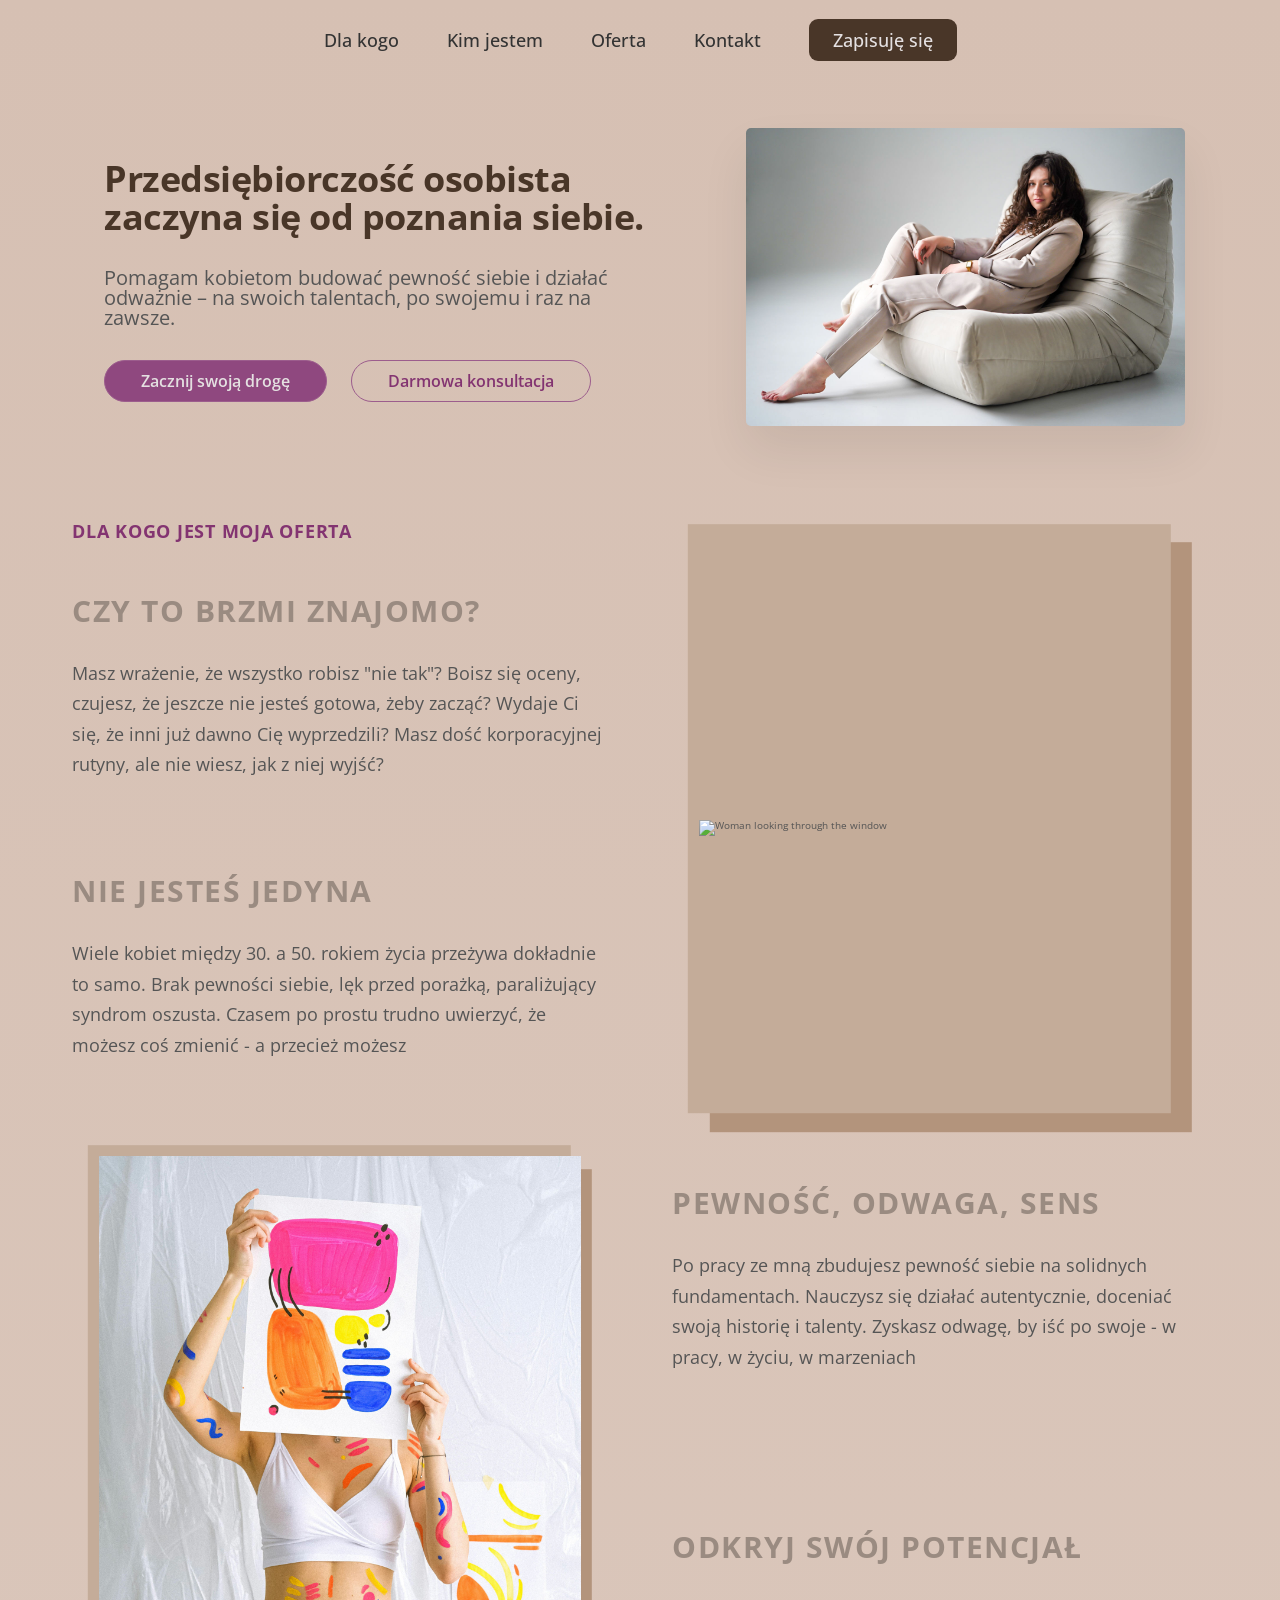
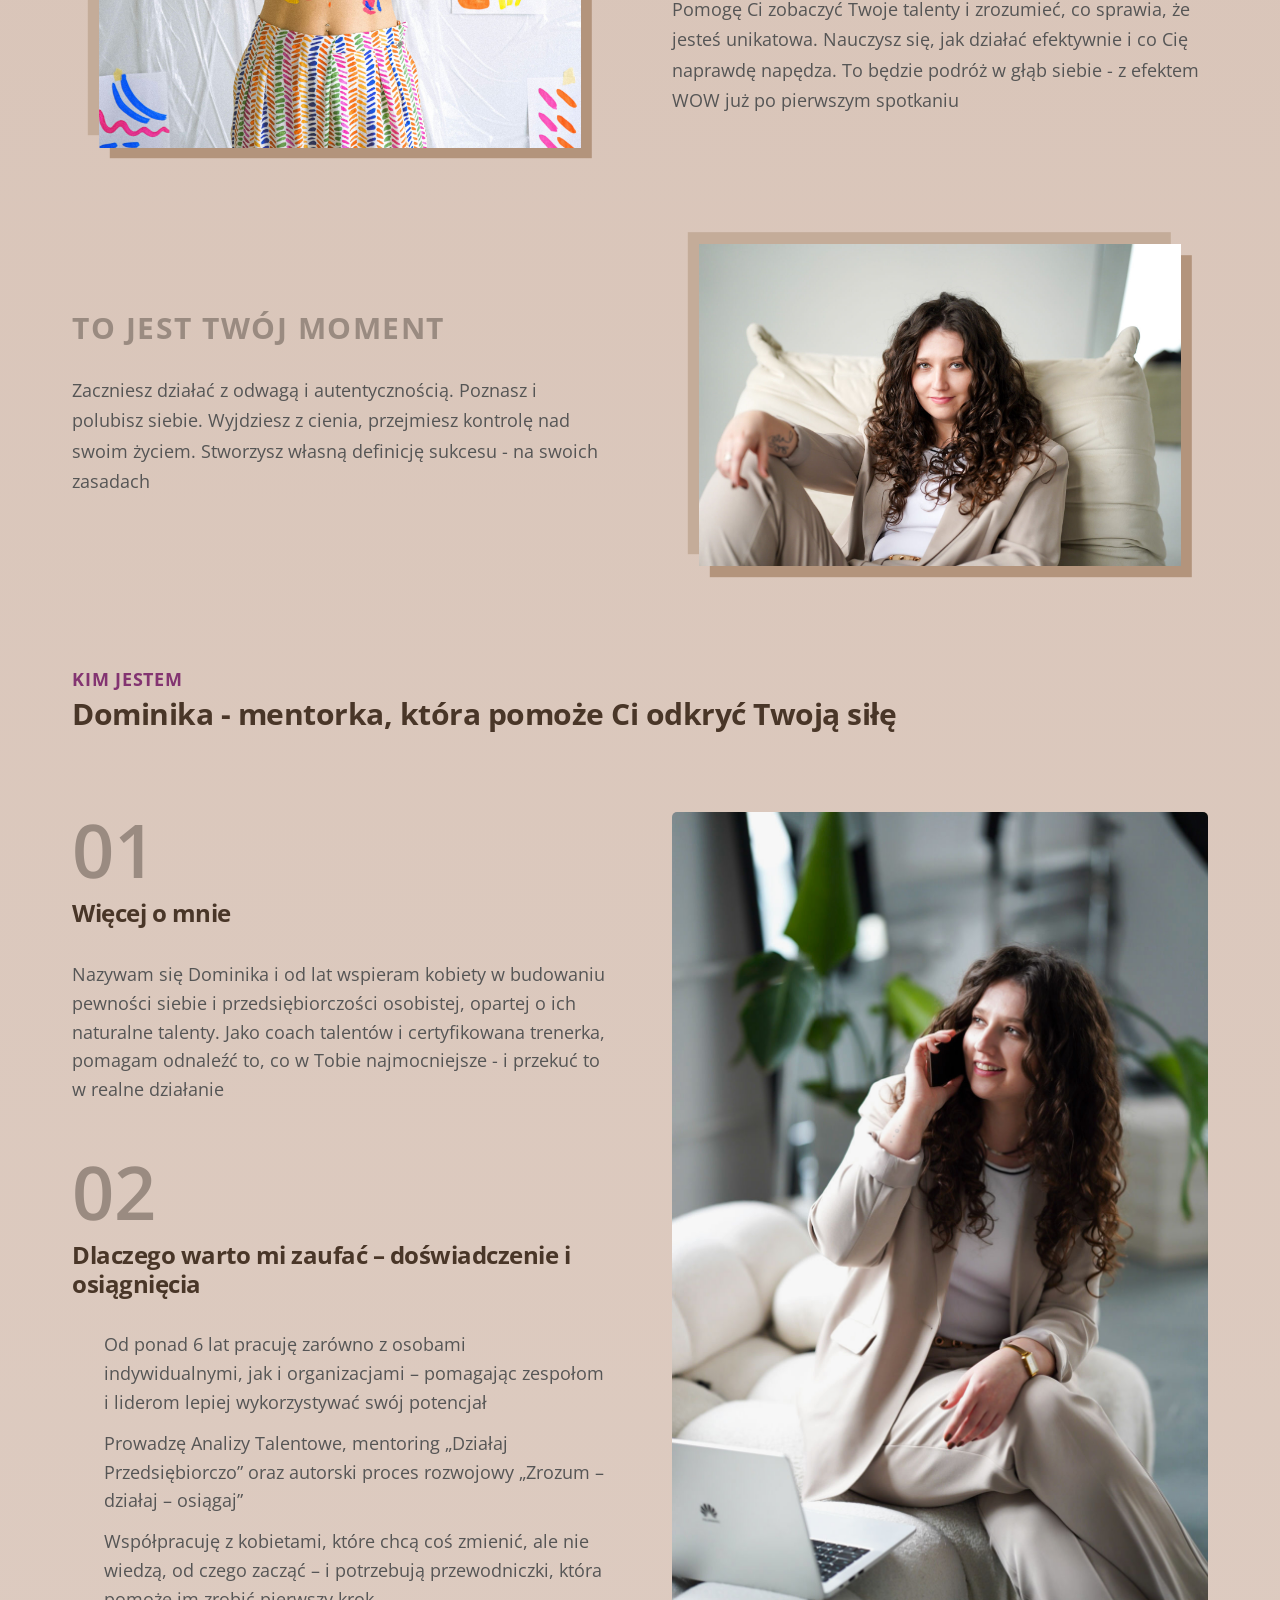
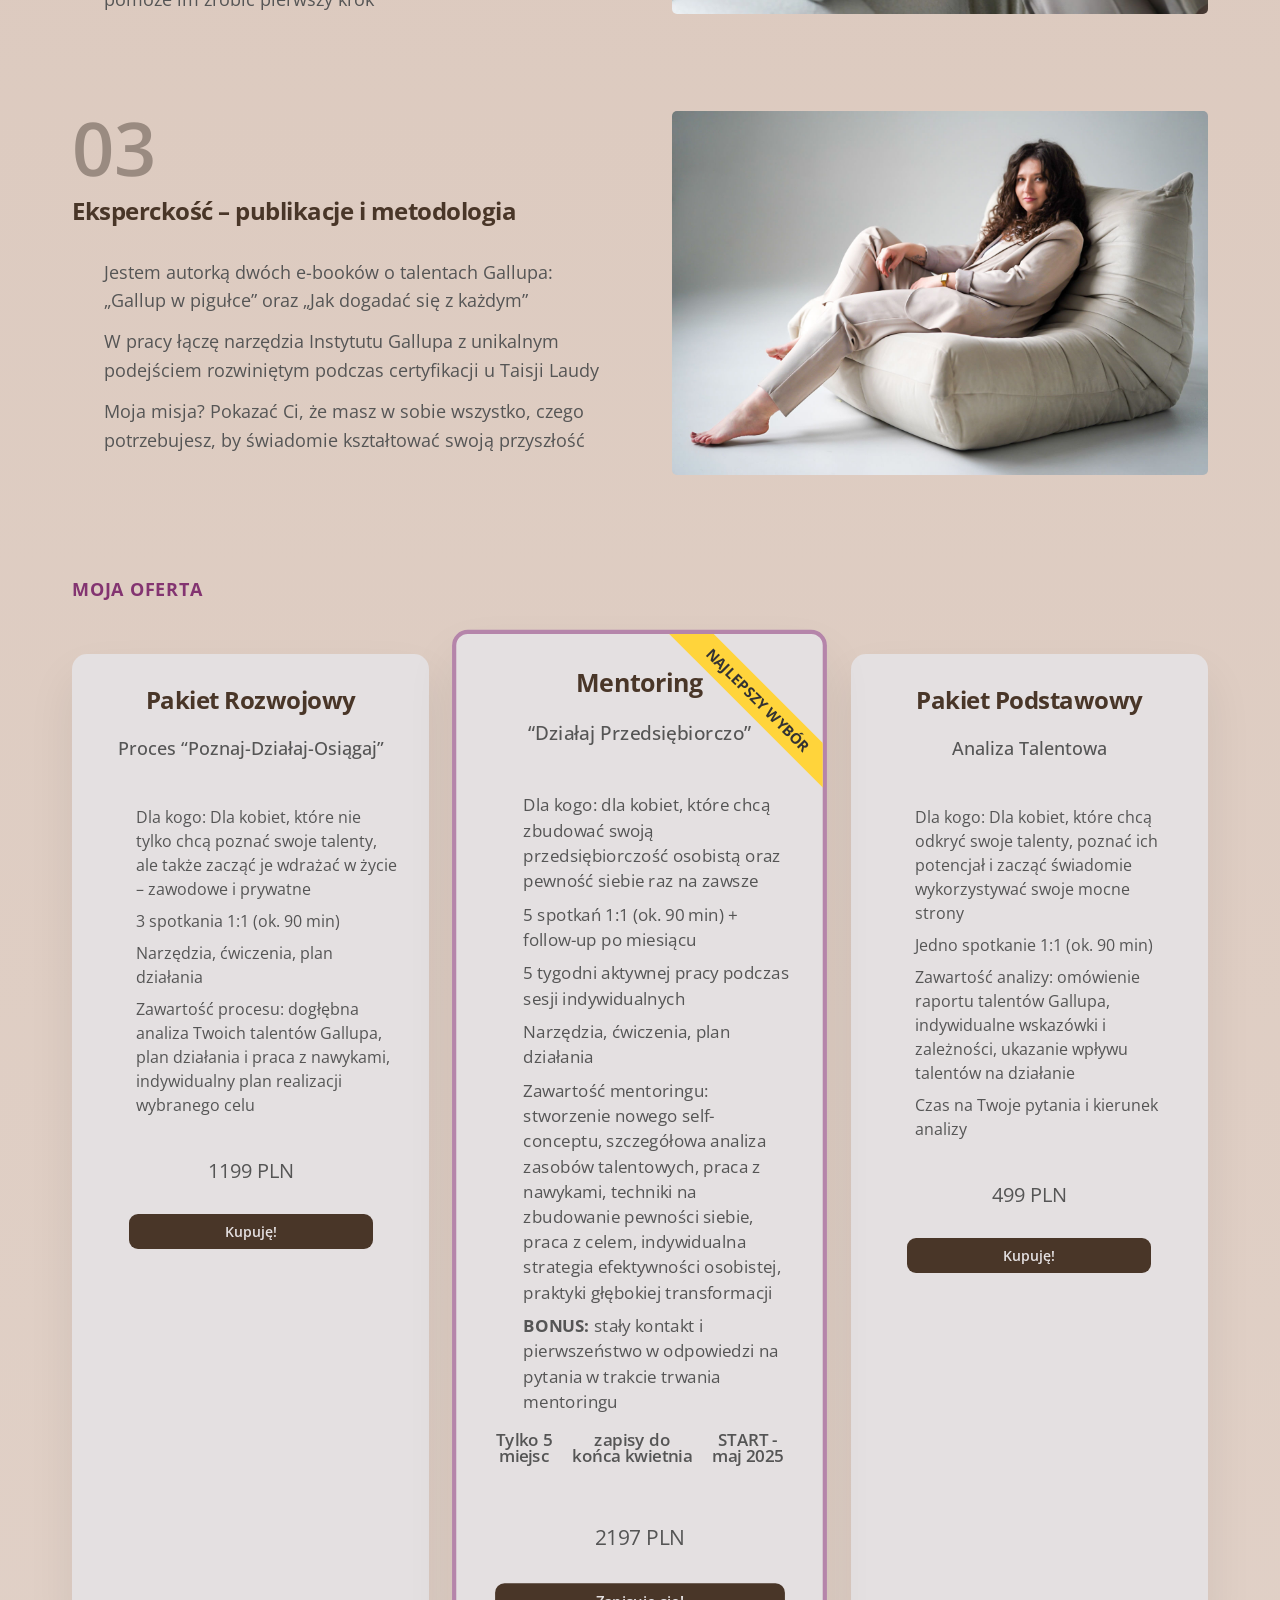
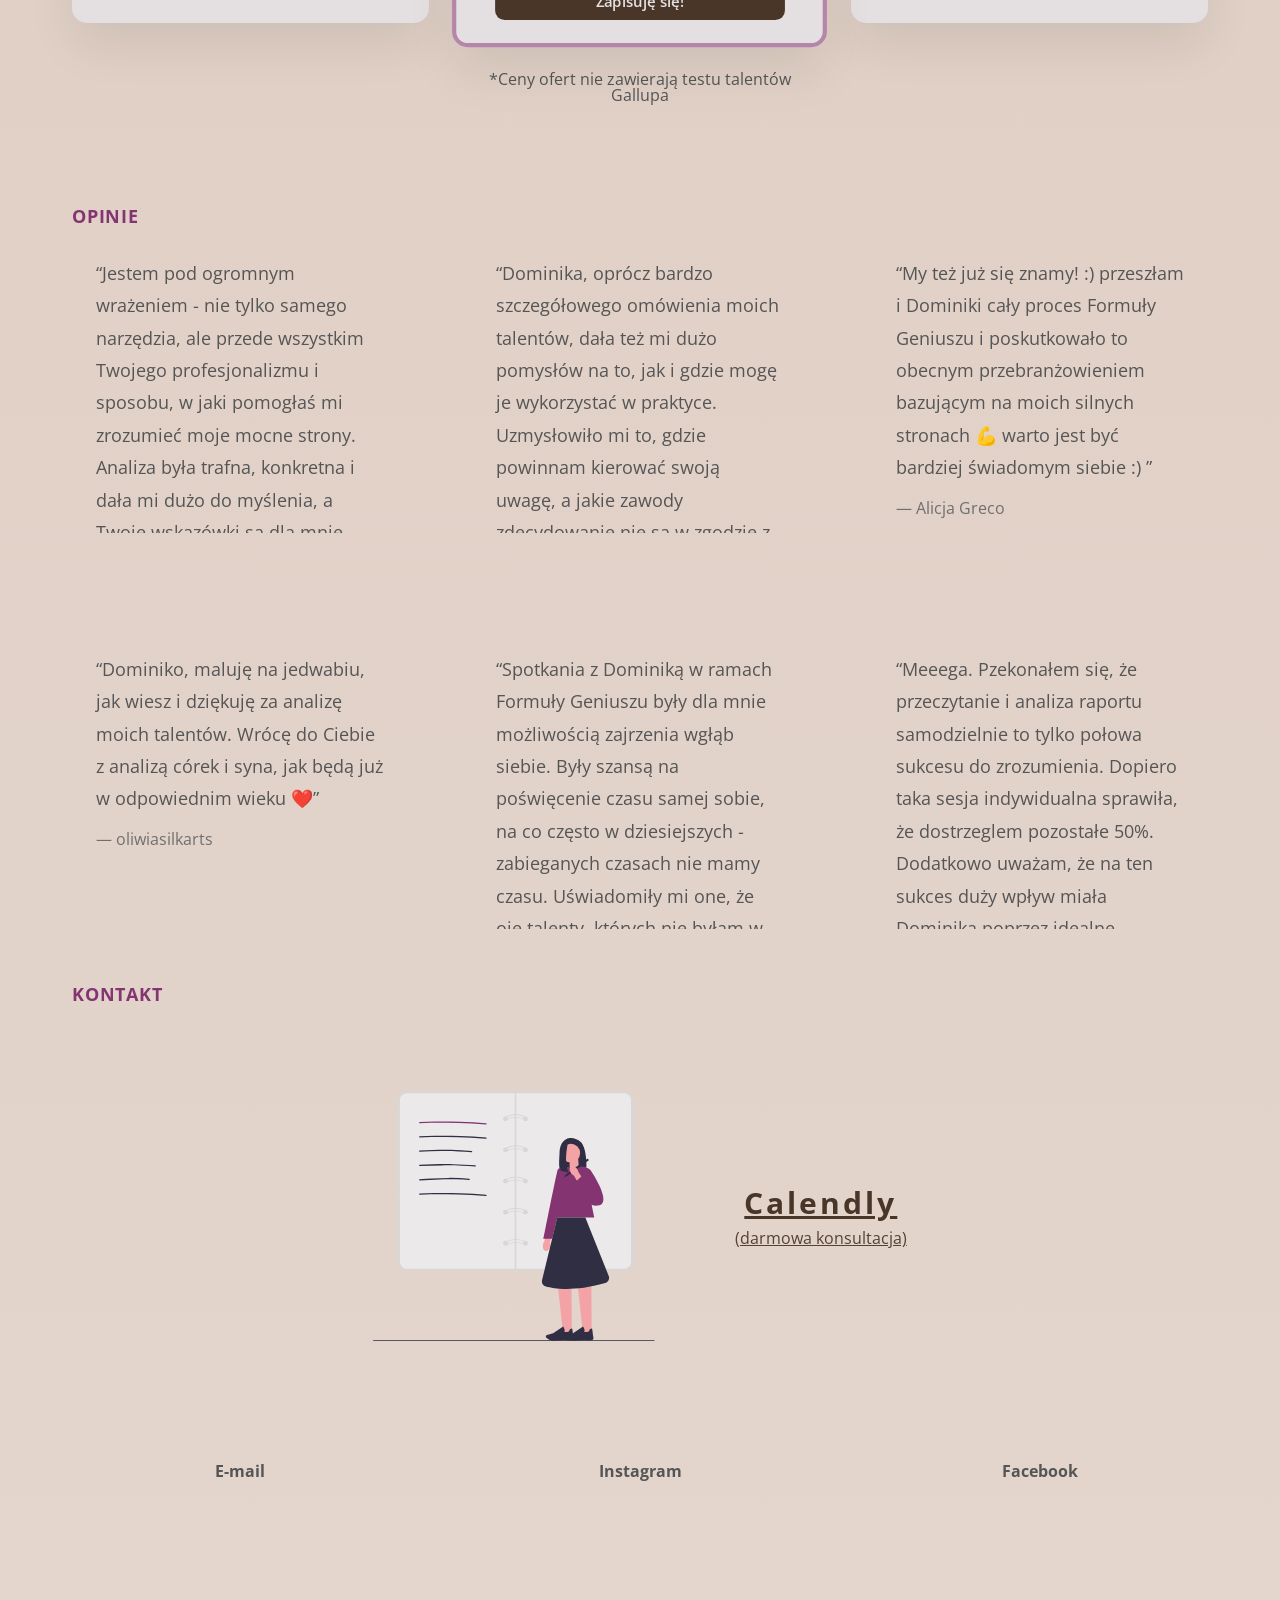
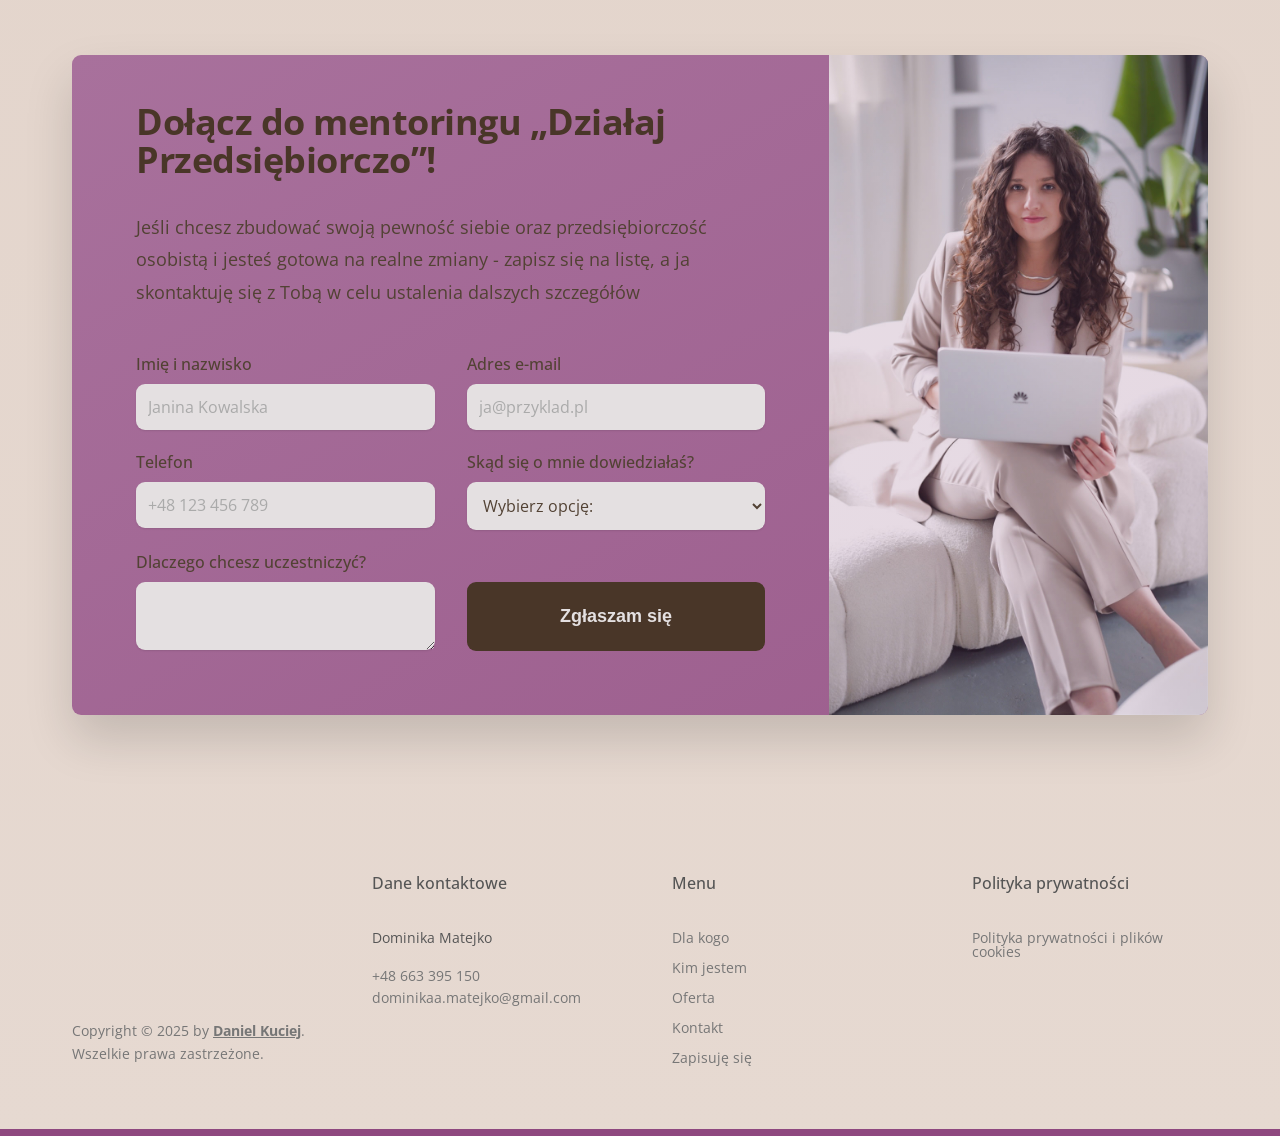
==== HTML/index.html @ 573566be "created privacy html file" ====
<!DOCTYPE html>
<html lang="en">
  <head>
    <meta charset="UTF-8" />
    <meta name="viewport" content="width=device-width, initial-scale=1.0" />

    <meta name="viewport" content="width=device-width, initial-scale=1.0" />

    <link rel="preconnect" href="https://fonts.googleapis.com" />
    <link rel="preconnect" href="https://fonts.gstatic.com" crossorigin />
    <link
      href="https://fonts.googleapis.com/css2?family=Open+Sans:ital,wght@0,300..800;1,300..800&display=swap"
      rel="stylesheet"
    />
    <link rel="preconnect" href="https://fonts.googleapis.com" />
    <link rel="preconnect" href="https://fonts.gstatic.com" crossorigin />
    <link
      href="https://fonts.googleapis.com/css2?family=Parisienne&family=Twinkle+Star&display=swap"
      rel="stylesheet"
    />

    <link rel="stylesheet" href="/CSS/general.css" />
    <link rel="stylesheet" href="/CSS/style.css" />
    <link rel="stylesheet" href="/CSS/queries.css" />

    <script
      type="module"
      src="https://unpkg.com/ionicons@7.1.0/dist/ionicons/ionicons.esm.js"
    ></script>
    <script
      nomodule
      src="https://unpkg.com/ionicons@7.1.0/dist/ionicons/ionicons.js"
    ></script>

    <script defer src="script.js"></script>

    <title>Dominika Matejko</title>
  </head>
  <body>
    <header class="header">
      <nav class="main-nav">
        <ul class="main-nav-list">
          <li><a class="main-nav-link" href="#for-who">Dla kogo</a></li>
          <li><a class="main-nav-link" href="#who">Kim jestem</a></li>
          <li><a class="main-nav-link" href="#offer">Oferta</a></li>
          <li><a class="main-nav-link" href="#contact">Kontakt</a></li>
          <li><a class="main-nav-link nav-cta" href="#cta">Zapisuję się</a></li>
        </ul>
      </nav>

      <button class="btn-mobile-nav">
        <ion-icon class="icon-mobile-nav" name="menu-outline"></ion-icon>
        <ion-icon class="icon-mobile-nav" name="close-outline"></ion-icon>
      </button>
    </header>
    <main>
      <!-- HERO SECTION -->
      <section class="section-hero container">
        <div class="hero-box margin-top">
          <div class="hero-text-box">
            <h1 class="heading-primary">
              Przedsiębiorczość osobista zaczyna się od poznania siebie.
            </h1>
            <p class="hero-text">
              Pomagam kobietom budować pewność siebie i działać odważnie – na
              swoich talentach, po swojemu i raz na zawsze.
            </p>
            <div class="hero-link-box">
              <a href="#for-who" class="hero-btn hero-btn-fill"
                >Zacznij swoją drogę</a
              >
              <a href="#contact" class="hero-btn">Darmowa konsultacja</a>
            </div>
          </div>

          <!-- Zdjecie -->
          <div class="hero-img-box">
            <img
              src="/IMG/Domi/domi-1.jpeg"
              alt="Domi on the couch, business picture"
              class="hero-img"
            />
          </div>
        </div>
      </section>

      <!-- FOR WHO SECTION -->
      <section class="section-for-who" id="for-who">
        <div class="container">
          <span class="subheading">Dla kogo jest moja oferta</span>
        </div>
        <div class="container grid grid--2-cols margin-top">
          <!-- Block 1 -->
          <div class="for-who--box-text text-box-1">
            <p class="for-who--point">Czy to brzmi znajomo?</p>
            <p class="for-who--desc">
              Masz wrażenie, że wszystko robisz "nie tak"? Boisz się oceny,
              czujesz, że jeszcze nie jesteś gotowa, żeby zacząć? Wydaje Ci się,
              że inni już dawno Cię wyprzedzili? Masz dość korporacyjnej rutyny,
              ale nie wiesz, jak z niej wyjść?
            </p>
          </div>
          <div class="for-who--box-img img-box-1">
            <img
              class="for-who--img"
              alt="Woman looking through the window"
              src="/IMG/Pic/woman-window.png"
            />
          </div>
          <!-- Block 2 -->
          <div class="for-who--box-text text-box-2">
            <p class="for-who--point">Nie jesteś jedyna</p>
            <p class="for-who--desc">
              Wiele kobiet między 30. a 50. rokiem życia przeżywa dokładnie to
              samo. Brak pewności siebie, lęk przed porażką, paraliżujący
              syndrom oszusta. Czasem po prostu trudno uwierzyć, że możesz coś
              zmienić - a przecież możesz
            </p>
          </div>
          <!-- Block 3 -->
          <div class="for-who--box-text text-box-3">
            <p class="for-who--point">Pewność, odwaga, sens</p>
            <p class="for-who--desc">
              Po pracy ze mną zbudujesz pewność siebie na solidnych
              fundamentach. Nauczysz się działać autentycznie, doceniać swoją
              historię i talenty. Zyskasz odwagę, by iść po swoje - w pracy, w
              życiu, w marzeniach
            </p>
          </div>
          <!-- Block 4 -->
          <div class="for-who--box-img img-box-2">
            <img
              class="for-who--img"
              alt="Painting woman"
              src="/IMG/Pic/woman-talent.jpg"
            />
          </div>
          <div class="for-who--box-text text-box-4">
            <p class="for-who--point">Odkryj swój potencjał</p>
            <p class="for-who--desc">
              Pomogę Ci zobaczyć Twoje talenty i zrozumieć, co sprawia, że
              jesteś unikatowa. Nauczysz się, jak działać efektywnie i co Cię
              naprawdę napędza. To będzie podróż w głąb siebie - z efektem WOW
              już po pierwszym spotkaniu
            </p>
          </div>
          <!-- Block 5 -->
          <div class="for-who--box-text text-box-5">
            <p class="for-who--point">To jest Twój moment</p>
            <p class="for-who--desc">
              Zaczniesz działać z odwagą i autentycznością. Poznasz i polubisz
              siebie. Wyjdziesz z cienia, przejmiesz kontrolę nad swoim życiem.
              Stworzysz własną definicję sukcesu - na swoich zasadach
            </p>
          </div>
          <div class="for-who--box-img img-box-3">
            <img
              class="for-who--img"
              alt="Successful woman"
              src="/IMG/Domi/domi-3.jpeg"
            />
          </div>
        </div>
      </section>

      <!-- WHO AM I SECTION -->
      <section class="section-who" id="who">
        <div class="container">
          <span class="subheading">Kim jestem</span>
          <h2 class="heading-secondary">
            Dominika - mentorka, która pomoże Ci odkryć Twoją siłę
          </h2>
        </div>
        <div class="container grid grid--2-cols">
          <div class="text-box-1a2">
            <div class="who-text-box">
              <p class="who-number">01</p>
              <h3 class="heading-tertiary">Więcej o mnie</h3>
              <p class="who-description">
                Nazywam się Dominika i od lat wspieram kobiety w budowaniu
                pewności siebie i przedsiębiorczości osobistej, opartej o ich
                naturalne talenty. Jako coach talentów i certyfikowana trenerka,
                pomagam odnaleźć to, co w Tobie najmocniejsze - i przekuć to w
                realne działanie
              </p>
            </div>
            <div class="who-text-box">
              <p class="who-number margin-top">02</p>
              <h3 class="heading-tertiary">
                Dlaczego warto mi zaufać – doświadczenie i osiągnięcia
              </h3>
              <ul class="who-description">
                <li class="who-desc-point">
                  <ion-icon
                    class="icon-check"
                    name="checkbox-outline"
                  ></ion-icon>
                  <p>
                    Od ponad 6 lat pracuję zarówno z osobami indywidualnymi, jak
                    i organizacjami – pomagając zespołom i liderom lepiej
                    wykorzystywać swój potencjał
                  </p>
                </li>
                <li class="who-desc-point">
                  <ion-icon
                    class="icon-check"
                    name="checkbox-outline"
                  ></ion-icon>
                  Prowadzę Analizy Talentowe, mentoring „Działaj
                  Przedsiębiorczo” oraz autorski proces rozwojowy „Zrozum –
                  działaj – osiągaj”
                </li>
                <li class="who-desc-point">
                  <ion-icon
                    class="icon-check"
                    name="checkbox-outline"
                  ></ion-icon>
                  Współpracuję z kobietami, które chcą coś zmienić, ale nie
                  wiedzą, od czego zacząć – i potrzebują przewodniczki, która
                  pomoże im zrobić pierwszy krok
                </li>
              </ul>
            </div>
          </div>
          <div class="who-img-box">
            <img
              class="who-img who-img-1"
              alt="Successful woman talking through the phone"
              src="/IMG/Domi/domi-5.jpeg"
            />
          </div>
          <div class="who-text-box">
            <p class="who-number">03</p>
            <h3 class="heading-tertiary">
              Eksperckość – publikacje i metodologia
            </h3>
            <ul class="who-description">
              <li class="who-desc-point">
                <ion-icon class="icon-check" name="checkbox-outline"></ion-icon>
                <p>
                  Jestem autorką dwóch e-booków o talentach Gallupa: „Gallup w
                  pigułce” oraz „Jak dogadać się z każdym”
                </p>
              </li>
              <li class="who-desc-point">
                <ion-icon class="icon-check" name="checkbox-outline"></ion-icon>
                W pracy łączę narzędzia Instytutu Gallupa z unikalnym podejściem
                rozwiniętym podczas certyfikacji u Taisji Laudy
              </li>
              <li class="who-desc-point">
                <ion-icon class="icon-check" name="checkbox-outline"></ion-icon>
                Moja misja? Pokazać Ci, że masz w sobie wszystko, czego
                potrzebujesz, by świadomie kształtować swoją przyszłość
              </li>
            </ul>
          </div>
          <div class="who-img-box">
            <img
              class="who-img"
              alt="Successful woman sitting on the couch"
              src="/IMG/Domi/domi-1.jpeg"
            />
          </div>
        </div>
      </section>

      <!-- OFFER SECTION -->
      <section class="section-offer" id="offer">
        <div class="container">
          <span class="subheading">Moja oferta</span>
        </div>
        <div class="container grid grid--3-cols margin-top offer">
          <!-- OFFER 1 -->
          <div class="offer-box offer-box-1">
            <h3 class="offer-title heading-tertiary">Pakiet Rozwojowy</h3>
            <p class="offer-subtitle">Proces “Poznaj-Działaj-Osiągaj”</p>
            <ul class="offer-list">
              <li class="offer-point">
                <ion-icon
                  class="icon-check"
                  name="checkmark-done-outline"
                ></ion-icon>
                <p>
                  Dla kogo: Dla kobiet, które nie tylko chcą poznać swoje
                  talenty, ale także zacząć je wdrażać w życie – zawodowe i
                  prywatne
                </p>
              </li>
              <li class="offer-point">
                <ion-icon
                  class="icon-check"
                  name="checkmark-done-outline"
                ></ion-icon>
                <p>3 spotkania 1:1 (ok. 90 min)</p>
              </li>
              <li class="offer-point">
                <ion-icon
                  class="icon-check"
                  name="checkmark-done-outline"
                ></ion-icon>
                <p>Narzędzia, ćwiczenia, plan działania</p>
              </li>
              <li class="offer-point">
                <ion-icon
                  class="icon-check"
                  name="checkmark-done-outline"
                ></ion-icon>
                <p>
                  Zawartość procesu: dogłębna analiza Twoich talentów Gallupa,
                  plan działania i praca z nawykami, indywidualny plan
                  realizacji wybranego celu
                </p>
              </li>
            </ul>
            <p class="price">1199 PLN</p>
            <div class="offer-sign-up">
              <a
                href="https://www.naffy.io/dominika-matejko/pakiet-rozwojowy-poznaj-dzialaj-osiagaj-xpj"
                target="_blank"
                class="btn"
                >Kupuję!</a
              >
            </div>
          </div>

          <!-- OFFER 2 -->
          <div class="offer-box best offer-box-2">
            <h3 class="offer-title heading-tertiary">Mentoring</h3>
            <p class="offer-subtitle">“Działaj Przedsiębiorczo”</p>
            <ul class="offer-list">
              <li class="offer-point">
                <ion-icon
                  class="icon-check"
                  name="checkmark-done-outline"
                ></ion-icon>
                <p>
                  Dla kogo: dla kobiet, które chcą zbudować swoją
                  przedsiębiorczość osobistą oraz pewność siebie raz na zawsze
                </p>
              </li>
              <li class="offer-point">
                <ion-icon
                  class="icon-check"
                  name="checkmark-done-outline"
                ></ion-icon>
                <p>5 spotkań 1:1 (ok. 90 min) + follow-up po miesiącu</p>
              </li>
              <li class="offer-point">
                <ion-icon
                  class="icon-check"
                  name="checkmark-done-outline"
                ></ion-icon>
                <p>5 tygodni aktywnej pracy podczas sesji indywidualnych</p>
              </li>
              <li class="offer-point">
                <ion-icon
                  class="icon-check"
                  name="checkmark-done-outline"
                ></ion-icon>
                <p>Narzędzia, ćwiczenia, plan działania</p>
              </li>
              <li class="offer-point">
                <ion-icon
                  class="icon-check"
                  name="checkmark-done-outline"
                ></ion-icon>
                <p>
                  Zawartość mentoringu: stworzenie nowego self-conceptu,
                  szczegółowa analiza zasobów talentowych, praca z nawykami,
                  techniki na zbudowanie pewności siebie, praca z celem,
                  indywidualna strategia efektywności osobistej, praktyki
                  głębokiej transformacji
                </p>
              </li>
              <li class="offer-point">
                <ion-icon
                  class="icon-check"
                  name="checkmark-done-outline"
                ></ion-icon>
                <p>
                  <span class="bold">BONUS:</span> stały kontakt i pierwszeństwo
                  w odpowiedzi na pytania w trakcie trwania mentoringu
                </p>
              </li>
            </ul>
            <div class="offer-place">
              <p>Tylko 5 miejsc</p>
              <p>zapisy do końca kwietnia</p>
              <p>START - maj 2025</p>
            </div>
            <p class="price">2197 PLN</p>
            <div class="offer-sign-up offer-ment">
              <a href="#cta" class="btn">Zapisuję się!</a>
            </div>
          </div>

          <!-- OFFER 3 -->
          <div class="offer-box offer-box-3">
            <h3 class="offer-title heading-tertiary">Pakiet Podstawowy</h3>
            <p class="offer-subtitle">Analiza Talentowa</p>
            <ul class="offer-list">
              <li class="offer-point">
                <ion-icon
                  class="icon-check"
                  name="checkmark-done-outline"
                ></ion-icon>
                <p>
                  Dla kogo: Dla kobiet, które chcą odkryć swoje talenty, poznać
                  ich potencjał i zacząć świadomie wykorzystywać swoje mocne
                  strony
                </p>
              </li>
              <li class="offer-point">
                <ion-icon
                  class="icon-check"
                  name="checkmark-done-outline"
                ></ion-icon>
                <p>Jedno spotkanie 1:1 (ok. 90 min)</p>
              </li>
              <li class="offer-point">
                <ion-icon
                  class="icon-check"
                  name="checkmark-done-outline"
                ></ion-icon>
                <p>
                  Zawartość analizy: omówienie raportu talentów Gallupa,
                  indywidualne wskazówki i zależności, ukazanie wpływu talentów
                  na działanie
                </p>
              </li>
              <li class="offer-point">
                <ion-icon
                  class="icon-check"
                  name="checkmark-done-outline"
                ></ion-icon>
                <p>Czas na Twoje pytania i kierunek analizy</p>
              </li>
            </ul>
            <p class="price">499 PLN</p>
            <div class="offer-sign-up">
              <a
                href="https://www.naffy.io/dominika-matejko/analiza-talentow-gallupa-XJk"
                target="_blank"
                class="btn"
                >Kupuję!</a
              >
            </div>
          </div>
          <p class="tallent-info">
            *Ceny ofert nie zawierają testu talentów Gallupa
          </p>
        </div>
      </section>

      <!-- FEEDBACK SECTION -->
      <section class="section-feedback" id="feedback">
        <div class="container">
          <span class="subheading">Opinie</span>
        </div>
        <div class="container grid grid--3-cols">
          <div class="feedback-box">
            <p class="feedback-text">
              <q
                >Jestem pod ogromnym wrażeniem - nie tylko samego narzędzia, ale
                przede wszystkim Twojego profesjonalizmu i sposobu, w jaki
                pomogłaś mi zrozumieć moje mocne strony. Analiza była trafna,
                konkretna i dała mi dużo do myślenia, a Twoje wskazówki sa dla
                mnie naprawdę cenne. Raz jeszcze dziękuję i będę polecać każdemu
                :)
              </q>
            </p>
            <p class="feedback-name">&mdash; Karolina Główczewska</p>
          </div>
          <div class="feedback-box">
            <p class="feedback-text">
              <q
                >Dominika, oprócz bardzo szczegółowego omówienia moich talentów,
                dała też mi dużo pomysłów na to, jak i gdzie mogę je wykorzystać
                w praktyce. Uzmysłowiło mi to, gdzie powinnam kierować swoją
                uwagę, a jakie zawody zdecydowanie nie są w zgodzie z
                osobowością i potencjałami. Same spotkania były dla mnie cudowną
                przygodą i podróżą w głąb siebie. Wiele aspektów swojej
                osobowości i zdobytych doświadczeń nie traktowałam jako swoje
                potencjały. Do tego każda rozmowa, zwłaszcza nasze ostatnie
                spotkanie z planem działania były niezwykle mobilizujące dzięki
                Dominiki zaangażowaniu i szczerym podejściu. Bardzo dziękuję
                Dominice za uwagę i życzliwość. Widziałam, że włożyła w to dużo
                pracy i serca</q
              >
            </p>
            <p class="feedback-name">&mdash; Krystyna Poulakowska</p>
          </div>
          <div class="feedback-box">
            <p class="feedback-text">
              <q
                >My też już się znamy! :) przeszłam i Dominiki cały proces
                Formuły Geniuszu i poskutkowało to obecnym przebranżowieniem
                bazującym na moich silnych stronach 💪 warto jest być bardziej
                świadomym siebie :)
              </q>
            </p>
            <p class="feedback-name">&mdash; Alicja Greco</p>
          </div>
          <div class="feedback-box">
            <p class="feedback-text">
              <q
                >Dominiko, maluję na jedwabiu, jak wiesz i dziękuję za analizę
                moich talentów. Wrócę do Ciebie z analizą córek i syna, jak będą
                już w odpowiednim wieku ❤️</q
              >
            </p>
            <p class="feedback-name">&mdash; oliwiasilkarts</p>
          </div>
          <!-- <div class="feedback-box">
            <p class="feedback-text">
              <q
                >Bardzo przydatne spotkanie, które pozwala zrozumieć swoje
                talenty oraz przede wszystkim odnieść je do sytuacji w pracy i
                pełnionych obowiązków. Sesja mogłaby być dłuższa, ponieważ
                brakowało trochę czasu, żeby wszystko na spokojnie
                przedyskutować. Uważam, że takie szkolenia (lub podobne z
                kompetencji miękkich) są bardzo przydatne i dobrze byłoby gdyby
                również pracownicy mogli w nich uczestniczyć
              </q>
            </p>
            <p class="feedback-name"></p>
          </div> -->
          <div class="feedback-box">
            <p class="feedback-text">
              <q
                >Spotkania z Dominiką w ramach Formuły Geniuszu były dla mnie
                możliwością zajrzenia wgłąb siebie. Były szansą na poświęcenie
                czasu samej sobie, na co często w dziesiejszych - zabieganych
                czasach nie mamy czasu. Uświadomiły mi one, że oje talenty,
                których nie byłam w stanie sama nazwać, mogą być moim powodem do
                dumy i obszarem do rozwoju, aby przerodzić naturalne
                predyspozycje w mocne strony. Utwierdziłam się dodatkowo, że
                zwodowo jestem w odpowiednim miejscu, zgodnym ze swoimi
                talentami co jest motywacją do dalszego podążania tą drogą i
                stawiania sobie poprzeczki coraz wyżej!</q
              >
            </p>
            <p class="feedback-name"></p>
          </div>
          <div class="feedback-box">
            <p class="feedback-text">
              <q
                >Meeega. Pzekonałem się, że przeczytanie i analiza raportu
                samodzielnie to tylko połowa sukcesu do zrozumienia. Dopiero
                taka sesja indywidualna sprawiła, że dostrzeglem pozostałe 50%.
                Dodatkowo uważam, że na ten sukces duży wpływ miała Dominika
                poprzez idealne podejście do prowadzenia tej sesji</q
              >
            </p>
            <p class="feedback-name"></p>
          </div>
        </div>
      </section>

      <!-- CONTACT SECTION -->
      <section class="section-contact" id="contact">
        <div class="container">
          <span class="subheading">Kontakt</span>
        </div>
        <div class="container grid grid--3-cols margin-top contact">
          <div class="contact-box calendly">
            <a href="https://calendly.com/dominikamatejko/30min" target="_blank"
              ><svg
                xmlns="http://www.w3.org/2000/svg"
                xmlns:xlink="http://www.w3.org/1999/xlink"
                width="281.6"
                height="250.48"
                viewBox="0 0 668.6 593.48"
                role="img"
                artist="Katerina Limpitsouni"
                source="https://undraw.co/"
              >
                <rect
                  x="58.96"
                  width="558.67"
                  height="426.47"
                  rx="21.76"
                  ry="21.76"
                  fill="#d7d7d8"
                  stroke-width="0"
                />
                <path
                  d="M80.72,5c-9.24,0-16.76,7.52-16.76,16.76v382.94c0,9.24,7.52,16.76,16.76,16.76h515.15c9.24,0,16.76-7.52,16.76-16.76V21.76c0-9.24-7.52-16.76-16.76-16.76H80.72Z"
                  fill="#ece9ea"
                  stroke-width="0"
                />
                <rect
                  x="336.29"
                  y="2.55"
                  width="3.99"
                  height="421.84"
                  fill="#d7d7d8"
                  stroke-width="0"
                />
                <circle
                  cx="314.57"
                  cy="65.58"
                  r="5.65"
                  fill="#d7d7d8"
                  stroke-width="0"
                />
                <circle
                  cx="362.01"
                  cy="65.58"
                  r="5.65"
                  fill="#d7d7d8"
                  stroke-width="0"
                />
                <circle
                  cx="314.57"
                  cy="139.41"
                  r="5.65"
                  fill="#d7d7d8"
                  stroke-width="0"
                />
                <circle
                  cx="362.01"
                  cy="139.41"
                  r="5.65"
                  fill="#d7d7d8"
                  stroke-width="0"
                />
                <circle
                  cx="314.57"
                  cy="213.23"
                  r="5.65"
                  fill="#d7d7d8"
                  stroke-width="0"
                />
                <circle
                  cx="362.01"
                  cy="213.23"
                  r="5.65"
                  fill="#d7d7d8"
                  stroke-width="0"
                />
                <circle
                  cx="314.57"
                  cy="287.06"
                  r="5.65"
                  fill="#d7d7d8"
                  stroke-width="0"
                />
                <circle
                  cx="362.01"
                  cy="287.06"
                  r="5.65"
                  fill="#d7d7d8"
                  stroke-width="0"
                />
                <circle
                  cx="314.57"
                  cy="360.88"
                  r="5.65"
                  fill="#d7d7d8"
                  stroke-width="0"
                />
                <circle
                  cx="362.01"
                  cy="360.88"
                  r="5.65"
                  fill="#d7d7d8"
                  stroke-width="0"
                />
                <path
                  d="M315.09,62.97l-1.05-1.7c.26-.16,26.1-15.77,48.54.03l-1.15,1.64c-21.36-15.04-46.1-.12-46.34.03Z"
                  fill="#d7d7d8"
                  stroke-width="0"
                />
                <path
                  d="M315.09,69.9l-1.05-1.7c.26-.16,26.1-15.77,48.54.03l-1.15,1.64c-21.36-15.04-46.1-.12-46.34.03Z"
                  fill="#d7d7d8"
                  stroke-width="0"
                />
                <path
                  d="M315.09,137.12l-1.05-1.7c.26-.16,26.1-15.77,48.54.03l-1.15,1.64c-21.36-15.04-46.1-.12-46.34.03Z"
                  fill="#d7d7d8"
                  stroke-width="0"
                />
                <path
                  d="M315.09,144.06l-1.05-1.7c.26-.16,26.1-15.77,48.54.03l-1.15,1.64c-21.36-15.04-46.1-.12-46.34.03Z"
                  fill="#d7d7d8"
                  stroke-width="0"
                />
                <path
                  d="M315.09,211.27l-1.05-1.7c.26-.16,26.1-15.77,48.54.03l-1.15,1.64c-21.36-15.04-46.1-.12-46.34.03Z"
                  fill="#d7d7d8"
                  stroke-width="0"
                />
                <path
                  d="M315.09,218.21l-1.05-1.7c.26-.16,26.09-15.77,48.54.03l-1.15,1.64c-21.36-15.04-46.1-.12-46.34.03Z"
                  fill="#d7d7d8"
                  stroke-width="0"
                />
                <path
                  d="M315.09,285.42l-1.05-1.7c.26-.16,26.1-15.77,48.54.03l-1.15,1.64c-21.36-15.03-46.1-.12-46.34.03Z"
                  fill="#d7d7d8"
                  stroke-width="0"
                />
                <path
                  d="M315.09,292.36l-1.05-1.7c.26-.16,26.09-15.77,48.54.03l-1.15,1.64c-21.36-15.04-46.1-.12-46.34.03Z"
                  fill="#d7d7d8"
                  stroke-width="0"
                />
                <path
                  d="M315.09,359.57l-1.05-1.7c.26-.16,26.1-15.77,48.54.03l-1.15,1.63c-21.36-15.04-46.1-.12-46.34.03Z"
                  fill="#d7d7d8"
                  stroke-width="0"
                />
                <path
                  d="M315.09,366.51l-1.05-1.7c.26-.16,26.1-15.77,48.54.03l-1.15,1.63c-21.36-15.04-46.1-.12-46.34.03Z"
                  fill="#d7d7d8"
                  stroke-width="0"
                />
                <path
                  d="M464.85,111.77s-20.58,2.32-21.91,34.19c-1.11,26.56-3.37,41.36,7.44,46.9,3.86,1.98,8.4,2.15,12.53.8l44.1-14.5s.66-47.8-14.61-59.42c-15.27-11.62-27.55-7.97-27.55-7.97Z"
                  fill="#2f2e43"
                  stroke-width="0"
                />
                <polygon
                  points="489.16 185.03 466.84 192.37 466.84 160.24 487.09 160.24 489.16 185.03"
                  fill="#f3a3a6"
                  stroke-width="0"
                />
                <path
                  id="uuid-89c22d20-9486-4802-b91b-ddf2a7c7ca0a-46-44-51-53-2393"
                  d="M420.93,367.41c-1.21,7.36-6.12,12.64-10.96,11.79-4.85-.85-7.79-7.51-6.58-14.87.44-2.95,1.61-5.74,3.4-8.13l5.53-31.12,15.05,3.15-7.05,30.34c.93,2.87,1.14,5.9.61,8.84,0,0,0,0,0,0Z"
                  fill="#f3a3a6"
                  stroke-width="0"
                />
                <polygon
                  points="472.03 574.33 451.13 574.33 439.01 462.64 471.32 462.64 472.03 574.33"
                  fill="#f3a3a6"
                  stroke-width="0"
                />
                <path
                  d="M430.77,592.29c-2.2,0-4.16-.05-5.63-.19-5.55-.51-10.85-4.61-13.51-7-1.19-1.07-1.58-2.79-.96-4.27h0c.45-1.06,1.34-1.85,2.45-2.17l14.67-4.19,23.76-16.03.27.48c.1.18,2.43,4.38,3.21,7.22.3,1.08.22,1.98-.23,2.68-.31.48-.75.76-1.1.92.43.45,1.78,1.36,5.93,2.02,6.07.96,7.33-5.32,7.39-5.58l.04-.21.18-.12c2.88-1.86,4.66-2.7,5.27-2.52.38.11,1.02.31,2.74,17.41.17.54,1.38,4.47.56,8.24-.89,4.1-18.78,2.69-22.36,2.36-.1.01-13.49.96-22.67.96Z"
                  fill="#2f2e43"
                  stroke-width="0"
                />
                <polygon
                  points="519.26 574.33 498.35 574.33 486.23 462.64 518.54 462.64 519.26 574.33"
                  fill="#f3a3a6"
                  stroke-width="0"
                />
                <path
                  d="M478,592.29c-2.2,0-4.16-.05-5.63-.19-5.55-.51-10.85-4.61-13.51-7-1.19-1.07-1.58-2.79-.96-4.27h0c.45-1.06,1.34-1.85,2.45-2.17l14.67-4.19,23.76-16.03.27.48c.1.18,2.43,4.38,3.21,7.22.3,1.08.22,1.98-.23,2.68-.31.48-.75.76-1.1.92.43.45,1.78,1.36,5.93,2.02,6.07.96,7.33-5.32,7.39-5.58l.04-.21.18-.12c2.89-1.86,4.66-2.7,5.27-2.52.38.11,1.02.31,2.74,17.41.17.54,1.38,4.47.56,8.24-.89,4.1-18.78,2.69-22.36,2.36-.1.01-13.49.96-22.67.96Z"
                  fill="#2f2e43"
                  stroke-width="0"
                />
                <polygon
                  points="525.27 299.99 423.7 299.99 460.21 179.82 500.71 179.82 525.27 299.99"
                  fill="#833471"
                  stroke-width="0"
                />
                <path
                  d="M466.6,179.84s-25.23-.66-27.88,5.98c-2.66,6.64-33.86,164.65-33.86,164.65h20.58l41.16-170.62Z"
                  fill="#833471"
                  stroke-width="0"
                />
                <circle
                  cx="469.6"
                  cy="146.89"
                  r="22.24"
                  fill="#f3a3a6"
                  stroke-width="0"
                />
                <path
                  d="M463.52,120.07s-12.24,49.7,1.37,72.93l-19.17-4.07s-7.43-54.39,7.51-64.28l10.29-4.58Z"
                  fill="#2f2e43"
                  stroke-width="0"
                />
                <path
                  d="M504.16,299.99h-66.66l-36.47,149.69c-.67,6.32,3.34,12.22,9.48,13.87,20.01,5.36,68.03,12.95,140.7-8.2,6.99-2.03,10.96-9.41,8.77-16.36l-55.82-139Z"
                  fill="#2f2e43"
                  stroke-width="0"
                />
                <path
                  d="M668.6,592.29c0,.66-.53,1.19-1.19,1.19H1.19c-.66,0-1.19-.53-1.19-1.19s.53-1.19,1.19-1.19h666.22c.66,0,1.19.53,1.19,1.19Z"
                  fill="#2f2e43"
                  stroke-width="0"
                />
                <path
                  d="M477.21,179.82l20.73-.91c8.98.68,17.1,5.56,21.91,13.17,14.65,23.16,42.06,71.97,17.59,78.66-32.26,8.81-47.89-40.24-47.89-40.24l-12.34-50.68Z"
                  fill="#833471"
                  stroke-width="0"
                />
                <path
                  d="M458.1,197.46l50.76-36.96c.6-.44,1.44-.3,1.88.3l1.23,1.69c.44.6.3,1.44-.3,1.88l-50.75,36.96h-.01s-6.73,2.9-6.73,2.9l-.51-.7,4.43-6.07Z"
                  fill="#2f2e43"
                  stroke-width="0"
                />
                <path
                  id="uuid-98bb229b-1f5d-4c6c-926b-55ef96e77de9-47-45-52-54-2394"
                  d="M470.1,194.37c-4.26-6.12-4.41-13.33-.35-16.1,4.07-2.77,10.82-.04,15.08,6.08,1.74,2.42,2.84,5.24,3.22,8.2l17.71,26.18-12.99,8.23-16.08-26.68c-2.67-1.41-4.93-3.44-6.59-5.91,0,0,0,0,0,0Z"
                  fill="#f3a3a6"
                  stroke-width="0"
                />
                <polygon
                  points="480.58 215.54 495.21 202.07 524.14 229.01 497.24 247.4 480.58 215.54"
                  fill="#833471"
                  stroke-width="0"
                />
                <path
                  d="M110.83,75.9c20.55-.79,41.12-1.13,61.69-1.01s40.8.69,61.17,1.72c11.6.58,23.18,1.31,34.76,2.19,1.93.15,1.92-2.86,0-3-20.51-1.55-41.05-2.64-61.61-3.28s-40.8-.8-61.2-.53c-11.61.16-23.22.46-34.82.91-1.92.07-1.93,3.07,0,3h0Z"
                  fill="#833471"
                  stroke-width="0"
                />
                <path
                  d="M110.83,109.84c20.55-.79,41.12-1.13,61.69-1.01s40.8.69,61.17,1.72c11.6.58,23.18,1.31,34.76,2.19,1.93.15,1.92-2.86,0-3-20.51-1.55-41.05-2.64-61.61-3.28s-40.8-.8-61.2-.53c-11.61.16-23.22.46-34.82.91-1.92.07-1.93,3.07,0,3h0Z"
                  fill="#2f2e43"
                  stroke-width="0"
                />
                <path
                  d="M110.83,143.78c16.68-.65,33.37-1.39,50.07-1.68,14.28-.25,28.56-.02,42.82.67,10.17.49,20.33,1.18,30.49,1.94,1.93.15,1.92-2.86,0-3-16.64-1.26-33.3-2.29-49.99-2.61-14.28-.27-28.57.04-42.84.52-10.18.35-20.36.76-30.55,1.16-1.92.07-1.93,3.07,0,3h0Z"
                  fill="#2f2e43"
                  stroke-width="0"
                />
                <path
                  d="M110.83,177.72c17.66-.68,35.33-1.4,53-1.66,15.82-.24,31.65-.03,47.46.69,10.53.48,21.05,1.15,31.57,1.95,1.93.15,1.92-2.86,0-3-17.62-1.33-35.26-2.32-52.92-2.62-15.83-.28-31.66,0-47.48.5-10.54.33-21.08.74-31.62,1.15-1.92.07-1.93,3.07,0,3h0Z"
                  fill="#2f2e43"
                  stroke-width="0"
                />
                <path
                  d="M110.83,211.65c16.06-.62,32.1-1.6,48.15-2.35,13.26-.62,26.52-.83,39.79-.39,9.94.33,19.87.95,29.78,1.7,1.93.15,1.92-2.86,0-3-16-1.21-32.02-2.06-48.07-1.94-13.29.1-26.55.87-39.81,1.58-9.94.53-19.89,1.01-29.84,1.4-1.92.07-1.93,3.08,0,3h0Z"
                  fill="#2f2e43"
                  stroke-width="0"
                />
                <path
                  d="M110.83,245.59c20.55-.79,41.12-1.13,61.69-1.01s40.8.69,61.17,1.72c11.6.58,23.18,1.31,34.76,2.19,1.93.15,1.92-2.86,0-3-20.51-1.55-41.05-2.64-61.61-3.28s-40.8-.8-61.2-.53c-11.61.16-23.22.46-34.82.91-1.92.07-1.93,3.07,0,3h0Z"
                  fill="#2f2e43"
                  stroke-width="0"
                />
              </svg>
            </a>
            <div class="cal-text-box">
              <a
                href="https://calendly.com/dominikamatejko/30min"
                target="_blank"
                class="cal-text"
                ><span class="bold">Calendly</span></a
              >
              <a
                href="https://calendly.com/dominikamatejko/30min"
                target="_blank"
                class="cal-text-1"
                >(darmowa konsultacja)</a
              >
            </div>
          </div>
          <div class="contact-box">
            <a href="mailto:dominikaa.matejko@gmail.com"
              ><ion-icon class="con-icon" name="mail-outline"></ion-icon
            ></a>
            <p class="con-text"><span class="bold">E-mail</span></p>
          </div>
          <div class="contact-box">
            <a
              href="https://www.instagram.com/dominikaa.matejko?igsh=d3oyemM0bXQ4OHhs&utm_source=qr"
              target="_blank"
              ><ion-icon class="con-icon" name="logo-instagram"></ion-icon
            ></a>
            <p class="con-text"><span class="bold">Instagram</span></p>
          </div>
          <div class="contact-box">
            <a
              href="https://www.facebook.com/share/1FSNznu6E3/?mibextid=wwXIfr"
              target="_blank"
              ><ion-icon class="con-icon" name="logo-facebook"></ion-icon
            ></a>
            <p class="con-text"><span class="bold">Facebook</span></p>
          </div>
        </div>
      </section>

      <!-- FORM SECTION -->
      <section class="section-cta" id="cta">
        <!-- <div class="container">
          <span class="subheading">Formularz zgłoszeniowy</span>
        </div> -->
        <div class="container margin-top">
          <div class="cta">
            <div class="cta-text-box">
              <h2 class="heading-primary">
                Dołącz do mentoringu „Działaj Przedsiębiorczo”!
              </h2>
              <p class="cta-text">
                Jeśli chcesz zbudować swoją pewność siebie oraz
                przedsiębiorczość osobistą i jesteś gotowa na realne zmiany -
                zapisz się na listę, a ja skontaktuję się z Tobą w celu
                ustalenia dalszych szczegółów
              </p>

              <form class="cta-form" name="sign-up" netlify>
                <div>
                  <label for="full-name">Imię i nazwisko</label>
                  <input
                    id="full-name"
                    type="text"
                    placeholder="Janina Kowalska"
                    name="full-name"
                    required
                  />
                </div>

                <div>
                  <label for="email">Adres e-mail</label>
                  <input
                    id="email"
                    type="email"
                    placeholder="ja@przyklad.pl"
                    name="email"
                    required
                  />
                </div>

                <div>
                  <label for="phone">Telefon</label>
                  <input
                    id="phone"
                    type="tel"
                    placeholder="+48 123 456 789"
                    name="phone"
                  />
                </div>

                <div>
                  <label for="select-where"
                    >Skąd się o mnie dowiedziałaś?</label
                  >
                  <select id="select-where" name="select-where" required>
                    <option value="">Wybierz opcję:</option>
                    <option value="friends">Znajomi</option>
                    <option value="instagram">Instagram</option>
                    <option value="tiktok">TokTok</option>
                    <option value="google">Google</option>
                    <option value="linkedin">LinkedIn</option>
                    <option value="others">Inne</option>
                  </select>
                </div>

                <div>
                  <label for="reason">Dlaczego chcesz uczestniczyć?</label>
                  <textarea id="reason" name="reason" required></textarea>
                </div>

                <button class="btn btn-form">Zgłaszam się</button>
              </form>
            </div>
            <div
              class="cta-img-box"
              role="img"
              aria-label="Business woman with laptop"
            ></div>
          </div>
        </div>
      </section>

      <!-- FOOTER SECTION -->
      <section class="section-footer">
        <div class="container grid grid-footer">
          <div class="socials">
            <p class="footer-heading"></p>
            <div class="social-icon">
              <a
                href="https://www.instagram.com/dominikaa.matejko?igsh=d3oyemM0bXQ4OHhs&utm_source=qr"
                target="_blank"
                ><ion-icon class="con-icon" name="logo-instagram"></ion-icon
              ></a>
              <a
                href="https://www.facebook.com/share/1FSNznu6E3/?mibextid=wwXIfr"
                target="_blank"
                ><ion-icon class="con-icon" name="logo-facebook"></ion-icon
              ></a>
              <a href="mailto:dominikaa.matejko@gmail.com"
                ><ion-icon class="con-icon" name="mail-outline"></ion-icon
              ></a>
            </div>
            <p class="copyright">
              Copyright &copy; <span class="year">2025</span> by
              <span class="bold"><u>Daniel Kuciej</u></span
              >. Wszelkie prawa zastrzeżone.
            </p>
          </div>
          <div class="contact">
            <p class="footer-heading">Dane kontaktowe</p>
            <div class="footer-contact-box">
              <p class="footer-contact">Dominika Matejko</p>
            </div>
            <p class="footer-nav">
              <a class="footer-link" href="tel:+48663395150">+48 663 395 150</a>
              <a class="footer-link" href="mailto:dominikaa.matejko@gmail.com"
                >dominikaa.matejko@gmail.com</a
              >
            </p>
          </div>
          <div class="menu">
            <p class="footer-heading">Menu</p>
            <ul class="footer-nav">
              <li><a class="footer-link" href="#for-who">Dla kogo</a></li>
              <li><a class="footer-link" href="#who">Kim jestem</a></li>
              <li><a class="footer-link" href="#offer">Oferta</a></li>
              <li><a class="footer-link" href="#contact">Kontakt</a></li>
              <li><a class="footer-link" href="#cta">Zapisuję się</a></li>
            </ul>
          </div>
          <div class="privacy">
            <p class="footer-heading">Polityka prywatności</p>
            <ul class="footer-nav">
              <li>
                <a class="footer-link" href="/HTML/privacy.html"
                  >Polityka prywatności i plików cookies</a
                >
              </li>
            </ul>
          </div>
        </div>
      </section>
    </main>
  </body>
</html>
---- CSS/general.css ----
/*
--- 01 TYPOGRAPHY SYSTEM

- Font sizes (px)
10 / 12 / 14 / 16 / 18 / 20 / 24 / 30 / 36 / 44 / 52 / 62 / 74 / 86 / 98

- Font weights
Default: 400
Medium: 500
Semi-bold: 600
Bold: 700

- Line heights
Default: 1
Small: 1.05
Medium: 1.2
Paragraph default: 1.6
Large: 1.8

- Letter spacing
-0.5px
0.75px

--- 02 COLORS

- Primary: #D6C0B3
- Tints: #AB886D
- Shades: #493628
- Accents: #833471
- Greys #E4E0E1

--- 05 SHADOWS

0 2.4rem 4.8rem rgba(0, 0, 0, 0.075);

--- 06 BORDER-RADIUS

Default: 9px
Medium: 11px

--- 07 WHITESPACE

- Spacing system (px)
2 / 4 / 8 / 12 / 16 / 24 / 32 / 48 / 64 / 80 / 96 / 128
*/

* {
  padding: 0;
  margin: 0;
  box-sizing: border-box;
}

html {
  font-size: 62.5%;
  scroll-behavior: smooth;
}

body {
  font-family: "Open Sans", sans-serif;
  line-height: 1;
  font-weight: 400;
  color: #555;
  /* background-color: #d6c0b3; */
  background: linear-gradient(#d6c0b3, #e6d9d1);
}

.container {
  max-width: 130rem;
  padding: 0 3.2rem;
  margin: 0 auto;
}

.grid {
  display: grid;
  column-gap: 6.4rem;
  row-gap: 9.6rem;
}

.grid--2-cols {
  grid-template-columns: repeat(2, 1fr);
}

.grid--3-cols {
  grid-template-columns: repeat(3, 1fr);
}

.grid--4-cols {
  grid-template-columns: repeat(4, 1fr);
}

.grid--5-cols {
  grid-template-columns: repeat(5, 1fr);
}

.heading-primary,
.heading-secondary,
.heading-tertiary {
  font-weight: 700;
  color: #493628;
  letter-spacing: -0.5px;
}

.heading-primary {
  font-size: 3.6rem;
  line-height: 1.05;
  margin-bottom: 3.2rem;
}

.heading-secondary {
  font-size: 3rem;
  line-height: 1.2;
  margin-bottom: 8rem;
}

.heading-tertiary {
  font-size: 2.4rem;
  line-height: 1.2;
  margin-bottom: 3.2rem;
}

.subheading {
  display: block;
  font-size: 1.8rem;
  text-transform: uppercase;
  font-weight: 700;
  color: #833471;
  letter-spacing: 0.75px;
  padding: 0.8rem 0;
}

.footer-heading {
  font-size: 1.6rem;
  font-weight: 500;
  margin-bottom: 4rem;
}

.margin-top {
  margin-top: 4.8rem;
}

.bold {
  font-weight: 700;
}

.btn {
  padding: 0.8rem 9.6rem;
  font-size: 1.4rem;
  font-weight: 600;
  text-decoration: none;
  background-color: #493628;
  color: #e4e0e1;
  border-radius: 9px;
  border: none;
  transition: all 0.3s;
}

.btn:hover {
  background-color: #675241;
}
---- CSS/style.css ----
/**********/
/* HEADER */
/**********/
.header {
  height: 8rem;
  padding: 0 4.8rem;
  display: flex;
  align-items: center;
  justify-content: center;
}

.main-nav-list {
  display: flex;
  align-items: center;
  font-size: 1.8rem;
  list-style: none;
  gap: 4.8rem;
}

.main-nav-link:link,
.main-nav-link:visited {
  display: inline-block;
  text-decoration: none;
  color: #333;
  font-weight: 500;
  font-size: 1.8rem;
  transition: all 0.3s;
}

.main-nav-link:hover,
.main-nav-link:active {
  color: #6d5e53;
}

.main-nav-link.nav-cta:link,
.main-nav-link.nav-cta:visited {
  padding: 1.2rem 2.4rem;
  border-radius: 9px;
  color: #e4e0e1;
  background-color: #493628;
}

.main-nav-link.nav-cta:hover,
.main-nav-link.nav-cta:active {
  background-color: #675241;
}

/* MOBILE */
.btn-mobile-nav {
  border: none;
  background: none;
  cursor: pointer;

  display: none;
}

.icon-mobile-nav {
  height: 4.8rem;
  width: 4.8rem;
  color: #333;
}

.icon-mobile-nav[name="close-outline"] {
  display: none;
}

/* STICKY NAVIGATION */
.sticky .header {
  position: fixed;
  top: 0;
  bottom: 0;
  width: 100%;
  height: 8rem;
  padding-top: 0;
  padding-bottom: 0;
  background-color: rgba(214, 192, 179, 0.9);
  z-index: 999;
  box-shadow: 0 1.2rem 3.2rem rgba(0, 0, 0, 0.03);
}

.sticky .section-hero {
  margin-top: 12.8rem;
}

/* HERO SECTION */
/* .hero-img {
  width: 100%;
  height: 60rem;
  background-size: cover;
} */
.section-hero {
  margin: 0 auto;
  padding-bottom: 3.2rem;
}

.hero-box {
  display: grid;
  grid-template-columns: 5fr 4fr;
  gap: 9.6rem;
}

.hero-text-box {
  padding: 3.2rem 0 3.2rem 3.2rem;
}

.hero-text {
  font-size: 2rem;
  margin-bottom: 3.2rem;
}

.hero-link-box {
  display: flex;
  gap: 2.4rem;
}

.hero-btn:link,
.hero-btn:visited {
  border: 1px solid #9c5d8d;
  color: #833471;
  font-weight: 600;
  padding: 1.2rem 3.6rem;
  border-radius: 50px;
  font-size: 1.6rem;
  text-decoration: none;
  transition: all 0.3s;
}

.hero-btn:hover,
.hero-btn:active {
  background-color: #e6d9d1;
}

.hero-btn-fill:link,
.hero-btn-fill:visited {
  background-color: #8f487f;
  color: #e4e0e1;
  text-decoration: none;
  font-weight: 600;
  transition: all 0.3s;
}

.hero-btn-fill:hover,
.hero-btn-fill:active {
  background-color: #833471;
}

.hero-img {
  border-radius: 5px;
  width: 95%;
  box-shadow: 0 2.4rem 4.8rem rgba(0, 0, 0, 0.075);
}

/* .hero-box {
  grid-template-columns: 1fr 2fr;
  height: 60rem;
}

.motto {
  position: absolute;
  display: flex;
  align-items: center;
  font-size: 2.4rem;
}

.hero-img-box {
  height: 48rem;
  background-image: url(../IMG/Pic/hero-section-cover.jpg);
  background-size: cover;
  transform: scale(0.85);
} */

/*******************/
/* FOR-WHO SECTION */
/*******************/
.section-for-who {
  padding: 4.8rem 0;
}

.for-who--box-text {
  display: flex;
  flex-direction: column;
  justify-content: center;
}

.for-who--point {
  font-size: 3rem;
  text-transform: uppercase;
  font-weight: 700;
  color: #9a8b81;
  letter-spacing: 1.5px;
  margin-bottom: 3.2rem;
}

.for-who--desc {
  font-size: 1.8rem;
  line-height: 1.7;
}

.for-who--box-img {
  position: relative;
  display: flex;
  align-items: center;
  justify-content: center;
}

.img-box-1::before {
  content: "";
  display: block;
  position: absolute;
  top: 52%;
  left: 52%;
  transform: translate(-50%, -50%);
}

.img-box-1::after {
  content: "";
  display: block;
  /* border-radius: 50%; */
  position: absolute;
  top: 48%;
  left: 48%;
  transform: translate(-50%, -50%);
}

.img-box-1::before {
  width: 90%;
  padding-bottom: 110%;

  background-color: #b3947c;
  z-index: -1;
}

.img-box-1::after {
  width: 90%;
  padding-bottom: 110%;
  background-color: #c4ac99;
  z-index: -1;
}

.img-box-2::before {
  content: "";
  display: block;
  position: absolute;
  top: 52%;
  left: 52%;
  transform: translate(-50%, -50%);
}

.img-box-2::after {
  content: "";
  display: block;
  position: absolute;
  top: 48%;
  left: 48%;
  transform: translate(-50%, -50%);
}

.img-box-2::before {
  width: 90%;
  padding-bottom: 110%;

  background-color: #b3947c;
  z-index: -1;
}

.img-box-2::after {
  width: 90%;
  padding-bottom: 110%;
  background-color: #c4ac99;
  z-index: -1;
}

.img-box-3::before {
  content: "";
  display: block;
  position: absolute;
  top: 53.5%;
  left: 52%;
  transform: translate(-50%, -50%);
}

.img-box-3::after {
  content: "";
  display: block;
  /* border-radius: 50%; */
  position: absolute;
  top: 46.5%;
  left: 48%;
  transform: translate(-50%, -50%);
}

.img-box-3::before {
  width: 90%;
  /* height: 60%; */

  /* 60% of parent's width */
  padding-bottom: 60%;

  background-color: #b3947c;
  z-index: -1;
}

.img-box-3::after {
  width: 90%;
  padding-bottom: 60%;
  background-color: #c4ac99;
  z-index: -1;
}

.for-who--img {
  width: 90%;
}

.text-box-2 {
  grid-column: 1 / 2;
  grid-row: 2 / 3;
}

.text-box-3 {
  grid-column: 2 / 3;
  grid-row: 3 / 4;
}

.text-box-4 {
  grid-column: 2 / 3;
  grid-row: 4 / 5;
}

.text-box-5 {
  grid-column: 1 / 2;
  grid-row: 5 / 6;
}

.img-box-1 {
  grid-column: 2 / 3;
  grid-row: 1 / 3;
}

.img-box-2 {
  grid-column: 1 / 2;
  grid-row: 3 / 5;
}

.img-box-3 {
  grid-column: 2 / 3;
  grid-row: 5 / 6;
}

/********************/
/* WHO AM I SECTION */
/********************/
.section-who {
  padding: 4.8rem 0;
}

.text-box-1a2 {
  display: flex;
  flex-direction: column;
  justify-content: space-between;
}

.who-number {
  font-size: 8.6rem;
  font-weight: 600;
  color: #9a8b81;
  margin-bottom: 1.2rem;
}

.who-description {
  font-size: 1.8rem;
  line-height: 1.8;
  list-style: none;
}

.who-desc-point {
  display: flex;
  flex-shrink: 0;
  gap: 0.8rem;
  padding-bottom: 1.2rem;
}

.who-desc-point:last-child {
  padding-bottom: 0;
}

.icon-check {
  padding-top: 0.4rem;
  height: 2.4rem;
  width: 2.4rem;
  flex-shrink: 0;
  color: #493628;
}

.img-grid {
  display: grid;
  column-gap: 1.2rem;
  row-gap: 1.2rem;
}

.who-img {
  width: 100%;
  border-radius: 5px;
}

/*****************/
/* OFFER SECTION */
/*****************/
.section-offer {
  padding: 4.8rem 0;
}

.offer {
  column-gap: 3.2rem;
  row-gap: 4.8rem;
}

.offer-box {
  padding: 3.2rem;
  /* border: solid 1px #333; */
  box-shadow: 0 2.4rem 4.8rem rgba(0, 0, 0, 0.075);
  background-color: #e4e0e1;
  border-radius: 15px;
}

.best {
  border: 4px solid #b585aa;
  transform: scale(1.05);
  position: relative;
  overflow: hidden;
}

.best::before {
  content: "najlepszy wybór";
  position: absolute;
  top: 5%;
  right: -24%;

  text-transform: uppercase;
  font-size: 1.4rem;
  font-weight: 700;
  color: #333;
  background-color: #ffd43b;
  padding: 0.8rem 8rem;
  transform: rotate(45deg);
}

.offer-title {
  text-align: center;
  margin-bottom: 2.4rem !important;
}

.offer-subtitle {
  font-size: 1.8rem;
  text-align: center;
  font-weight: 500;
  margin-bottom: 4.8rem;
}

.offer-list {
  display: flex;
  flex-direction: column;
  gap: 0.8rem;
  list-style: none;
  font-size: 1.6rem;
  line-height: 1.5;
}

.offer-point {
  display: flex;
  gap: 0.8rem;
}

.offer-place {
  display: flex;
  gap: 1.2rem;
  font-size: 1.6rem;
  font-weight: 600;
  text-align: center;
  padding: 1.6rem 0;
}

.tallent-info {
  font-size: 1.6rem;
  grid-column: 2 / 3;
  text-align: center;
}

.price {
  font-size: 2rem;
  padding: 1.2rem;
  margin: 3.2rem 0;
  text-align: center;
}

.offer-sign-up {
  text-align: center;
}

/********************/
/* FEEDBACK SECTION */
/********************/
.section-feedback {
  padding: 4.8rem 0;
}

.feedback-box {
  padding: 2.4rem;
  height: 30rem;
  overflow: scroll;
}

.feedback-text {
  font-size: 1.8rem;
  line-height: 1.8;
  margin-bottom: 1.6rem;
}

.feedback-name {
  font-size: 1.6rem;
  color: #6f6f6f;
}

/*******************/
/* CONTACT SECTION */
/*******************/
.contact-box {
  padding: 3.2rem;
  display: flex;
  flex-direction: column;
  gap: 2.4rem;
  justify-content: center;
  align-items: center;
  font-size: 1.6rem;
  text-align: center;
}

.contact {
  row-gap: 3.2rem;
}

.calendly {
  flex-direction: row;
  gap: 8rem;
  grid-column: 1 / -1;
}

.con-icon {
  height: 6.4rem;
  width: 6.4rem;
  color: #493628;
  transition: all 0.3s;
}

.con-icon:hover {
  transform: translateY(-0.5rem);
  box-shadow: 0 3.2rem 6.4rem rgba(0, 0, 0, 0.06);
  color: #675241;
}

.con-text-1 {
  font-size: 1.8rem;
  font-weight: 500;
  text-decoration: underline;
}

.cal-text-box {
  display: flex;
  flex-direction: column;
  gap: 1.2rem;
}

.cal-text {
  font-size: 3rem;
  letter-spacing: 3px;
}

.cal-text:link,
.cal-text:visited {
  color: #493628;
}

.cal-text-1:link,
.cal-text-1:visited {
  color: #524234;
}

/***************/
/* CTA SECTION */
/***************/
.section-cta {
  padding: 9.6rem 0 6.4rem 0;
}

.cta {
  display: grid;
  grid-template-columns: 2fr 1fr;
  box-shadow: 0 2.4rem 4.8rem rgba(0, 0, 0, 0.15);
  border-radius: 9px;
  background-image: linear-gradient(to right bottom, #a8719c, #9c5d8d);
  overflow: hidden;
}

.cta .heading-secondary {
  margin-bottom: 3.2rem;
}

.cta-text-box {
  padding: 4.8rem 6.4rem 6.4rem 6.4rem;
  color: #524234;
}

.cta-text {
  font-size: 1.8rem;
  line-height: 1.8;
  margin-bottom: 4.8rem;
}

.cta-img-box {
  background-image: linear-gradient(
      to right bottom,
      rgba(168, 113, 156, 0.2),
      rgba(156, 93, 141, 0.2)
    ),
    url("../IMG/Domi/domi-6.jpeg");
  background-size: cover;
  background-position: center;
}

.cta-form {
  display: grid;
  grid-template-columns: 1fr 1fr;
  column-gap: 3.2rem;
  row-gap: 2.4rem;
}

.cta-form label {
  display: block;
  font-size: 1.6rem;
  font-weight: 500;
  margin-bottom: 1.2rem;
}

.cta-form input,
.cta-form select,
.cta-form textarea {
  width: 100%;
  padding: 1.2rem;
  font-size: 1.6rem;
  font-family: inherit;
  color: inherit;
  border: none;
  background-color: #e4e0e1;
  border-radius: 9px;
  box-shadow: 0 1px 2px rgba(0, 0, 0, 0.1);
}

.cta-form input::placeholder {
  color: #aaa;
}

.cta *:focus {
  outline: none;
  box-shadow: 0 0 0 0.4rem rgba(253, 242, 233, 0.5);
}

.btn-form {
  margin-top: 2.8rem;
  font-size: 1.8rem;
  cursor: pointer;
}

.btn-form:hover {
  background-color: #e4e0e1;
  color: #493628;
}

/******************/
/* FOOTER SECTION */
/******************/
.section-footer {
  padding: 9.6rem 0 6.4rem 0;
  border-bottom: 7px solid #8f487f;
}

.grid-footer {
  grid-template-columns: repeat(4, 1fr);
}

.socials {
  display: flex;
  flex-direction: column;
  justify-content: space-between;
}

.social-icon {
  padding: 1.2rem 0 0 0;
  display: flex;
  gap: 1.6rem;
}

.social-icon .con-icon {
  height: 2.4rem;
  width: 2.4rem;
}

.copyright {
  font-size: 1.4rem;
  line-height: 1.6;
  color: #767676;
  margin-top: auto;
}

.footer-nav {
  list-style: none;
  display: flex;
  flex-direction: column;
  gap: 1.6rem;
}

.footer-contact-box {
  display: flex;
  flex-direction: column;
  gap: 0.8rem;
  margin-bottom: 2.4rem;
}

.contact .footer-nav {
  gap: 0.8rem;
}

.footer-contact {
  font-size: 1.4rem;
  /* margin-bottom: 0.8rem; */
}

.footer-link:link,
.footer-link:visited {
  text-decoration: none;
  font-size: 1.4rem;
  color: #767676;
  transition: all 0.3s;
}

.footer-link:hover,
.footer-link:active {
  color: #555;
}
---- CSS/queries.css ----
/***********************************/
/* BELOW 1344px (Smaller desktops) */
/***********************************/
@media (max-width: 84em) {
  .container {
    max-width: 120rem;
  }

  .who-number {
    font-size: 7.4rem;
  }

  /* .who-text-box .margin-top {
    margin-top: 2.4rem;
  } */

  .text-box-1a2 {
    justify-content: space-around;
  }

  .who-description {
    line-height: 1.6;
  }

  form .btn {
    padding: 0.8rem 8rem;
  }
}

/************************************/
/* BELOW 1200px (Landscape Tablets) */
/************************************/
@media (max-width: 75em) {
  html {
    font-size: 56.25%;
  }

  .heading-primary {
    font-size: 3rem;
  }

  .heading-secondary {
    font-size: 2.4rem;
  }

  .heading-tertiary {
    font-size: 2rem;
  }

  .grid {
    column-gap: 4.8rem;
    row-gap: 6.4rem;
  }

  .hero-btn:link,
  .hero-btn:visited {
    padding: 1.2rem 3.2rem;
    font-size: 1.4rem;
  }

  .who-description {
    font-size: 1.6rem;
  }

  .offer-box {
    padding: 1.2rem 1.2rem 3.2rem 1.2rem;
  }

  .best::before {
    content: "bestseller";
    top: 2.5%;
    right: -28%;
  }

  .offer-ment .btn {
    padding: 0.8rem 6.4rem;
  }

  form .btn {
    padding: 0.8rem 6.4rem;
  }
}

/*************************/
/* BELOW 944px (Tablets) */
/*************************/
@media (max-width: 59em) {
  html {
    font-size: 50%;
  }

  .hero-box {
    grid-template-columns: 1fr;
    gap: 6.4rem;
  }

  .hero-text-box {
    padding: 3.2rem;
  }

  .hero-img {
    width: 100%;
  }

  .section-for-who .grid {
    row-gap: 6.4rem;
  }

  .for-who--point {
    font-size: 2.4rem;
  }

  .for-who--img {
    width: 100%;
  }

  .img-box-1::before {
    top: 52%;
  }

  .img-box-1::after {
    top: 48%;
  }

  .img-box-1::before {
    width: 100%;
    padding-bottom: 122%;
  }

  .img-box-1::after {
    width: 100%;
    padding-bottom: 122%;
  }

  .img-box-2::before {
    top: 52%;
  }

  .img-box-2::after {
    top: 48%;
  }

  .img-box-2::before {
    width: 100%;
    padding-bottom: 122%;
  }

  .img-box-2::after {
    width: 100%;
    padding-bottom: 122%;
  }

  .img-box-3::before {
    top: 53.5%;
  }

  .img-box-3::after {
    top: 46.5%;
  }

  .img-box-3::before {
    width: 100%;
    padding-bottom: 66%;
  }

  .img-box-3::after {
    width: 100%;
    padding-bottom: 66%;
  }

  .section-who .grid {
    grid-template-columns: 1fr;
    row-gap: 2.4rem;
  }

  .who-description {
    font-size: 1.8rem;
  }

  .who-img-1 {
    display: none;
  }

  .section-offer .grid--3-cols {
    grid-template-columns: repeat(4, 1fr);
  }

  .section-offer .heading-tertiary {
    font-size: 2.4rem;
  }

  .offer-list {
    font-size: 1.8rem;
    line-height: 1.8;
  }

  .price {
    font-size: 2.4rem;
  }

  .section-offer .btn {
    font-size: 1.8rem;
  }

  .offer-place {
    font-size: 1.8rem;
  }

  .offer-box-1 {
    grid-column: 1 / 3;
  }

  .offer-box-2 {
    grid-column: 3 / 5;
  }

  .offer-box-3 {
    grid-column: 2 / 4;
  }

  .tallent-info {
    grid-column: 2 / 4;
  }

  .best {
    transform: scale(1);
  }

  .best::before {
    content: "najlepszy wybór";
    top: 4%;
    right: -24%;
  }

  .feedback-box {
    height: 25rem;
  }

  .section-feedback .grid--3-cols {
    grid-template-columns: 1fr 1fr;
  }

  .section-feedback .grid {
    gap: 4.8rem;
  }

  .cta {
    grid-template-columns: 3fr 2fr;
  }

  .cta-form {
    grid-template-columns: 1fr;
  }

  form .btn {
    padding: 1.2rem 8rem;
  }
}

/*********************************/
/* BELOW 704px (Smaller tablets) */
/*********************************/
@media (max-width: 44em) {
  .btn-mobile-nav {
    display: block;
    z-index: 9999;
  }

  .main-nav {
    background-color: rgba(255, 255, 255, 0.75);
    -webkit-backdrop-filter: blur(5px);
    backdrop-filter: blur(10px);
    position: absolute;
    top: 0;
    left: 0;
    width: 100%;
    height: 100vh;
    transform: translateX(100%);

    display: flex;
    align-items: center;
    justify-content: center;
    transition: all 0.5s ease-in;

    opacity: 0;
    pointer-events: none;
    visibility: hidden;
  }

  .header {
    justify-content: end;
  }

  .nav-open .main-nav {
    opacity: 1;
    pointer-events: auto;
    visibility: visible;
    transform: translateX(0);
  }

  .nav-open .icon-mobile-nav[name="close-outline"] {
    display: block;
  }

  .nav-open .icon-mobile-nav[name="menu-outline"] {
    display: none;
  }

  .main-nav-list {
    flex-direction: column;
    gap: 4.8rem;
  }

  .main-nav-link:link,
  .main-nav-link:visited {
    font-size: 3rem;
  }

  .section-for-who .grid {
    display: flex;
    flex-direction: column;
  }

  .section-for-who .grid :nth-child(1) {
    order: 1;
  }
  .section-for-who .grid :nth-child(2) {
    order: 3;
  }
  .section-for-who .grid :nth-child(3) {
    order: 2;
  }
  .section-for-who .grid :nth-child(4) {
    order: 4;
  }
  .section-for-who .grid :nth-child(5) {
    order: 6;
  }
  .section-for-who .grid :nth-child(6) {
    order: 5;
  }
  .section-for-who .grid :nth-child(7) {
    order: 7;
  }
  .section-for-who .grid :nth-child(8) {
    order: 8;
  }

  .heading-tertiary {
    font-size: 2.4rem;
  }

  .who-description {
    font-size: 1.8rem;
  }

  .section-offer .grid {
    display: flex;
    flex-direction: column;
  }

  .offer-box {
    padding: 4.8rem;
  }

  .section-offer .grid :first-child {
    order: 2;
  }

  .section-offer .grid :nth-child(3) {
    order: 3;
  }

  .section-offer .grid :last-child {
    order: 4;
  }

  .best::before {
    top: 6.5%;
    right: -12%;
  }

  .cta {
    grid-template-columns: 1fr;
  }

  .cta-text-box {
    padding: 3.2rem;
  }

  .cta-img-box {
    height: 48rem;
    grid-row: 1;
    background-position: 0 20%;
  }

  .grid-footer {
    grid-template-columns: repeat(3, 1fr);
  }

  .socials {
    grid-row: 2;
    grid-column: 1 / 3;
  }

  .socials .footer-heading {
    margin-bottom: 0;
  }

  .social-icon {
    margin-bottom: 2.4rem;
  }
}

/************************/
/* BELOW 544px (Phones) */
/************************/
@media (max-width: 34em) {
  .grid {
    row-gap: 4.8rem;
  }

  .heading-primary {
    font-size: 2.4rem;
  }

  .hero-text {
    font-size: 1.8rem;
  }

  .hero-btn:link,
  .hero-btn:visited {
    padding: 1.2rem 1.6rem;
    font-size: 1.4rem;
  }

  .best::before {
    top: 5%;
    right: -16%;
  }

  .section-feedback .grid {
    display: flex;
    flex-direction: column;
  }

  .section-contact .grid {
    column-gap: 2.4rem;
  }

  .calendly {
    flex-direction: column;
  }
}
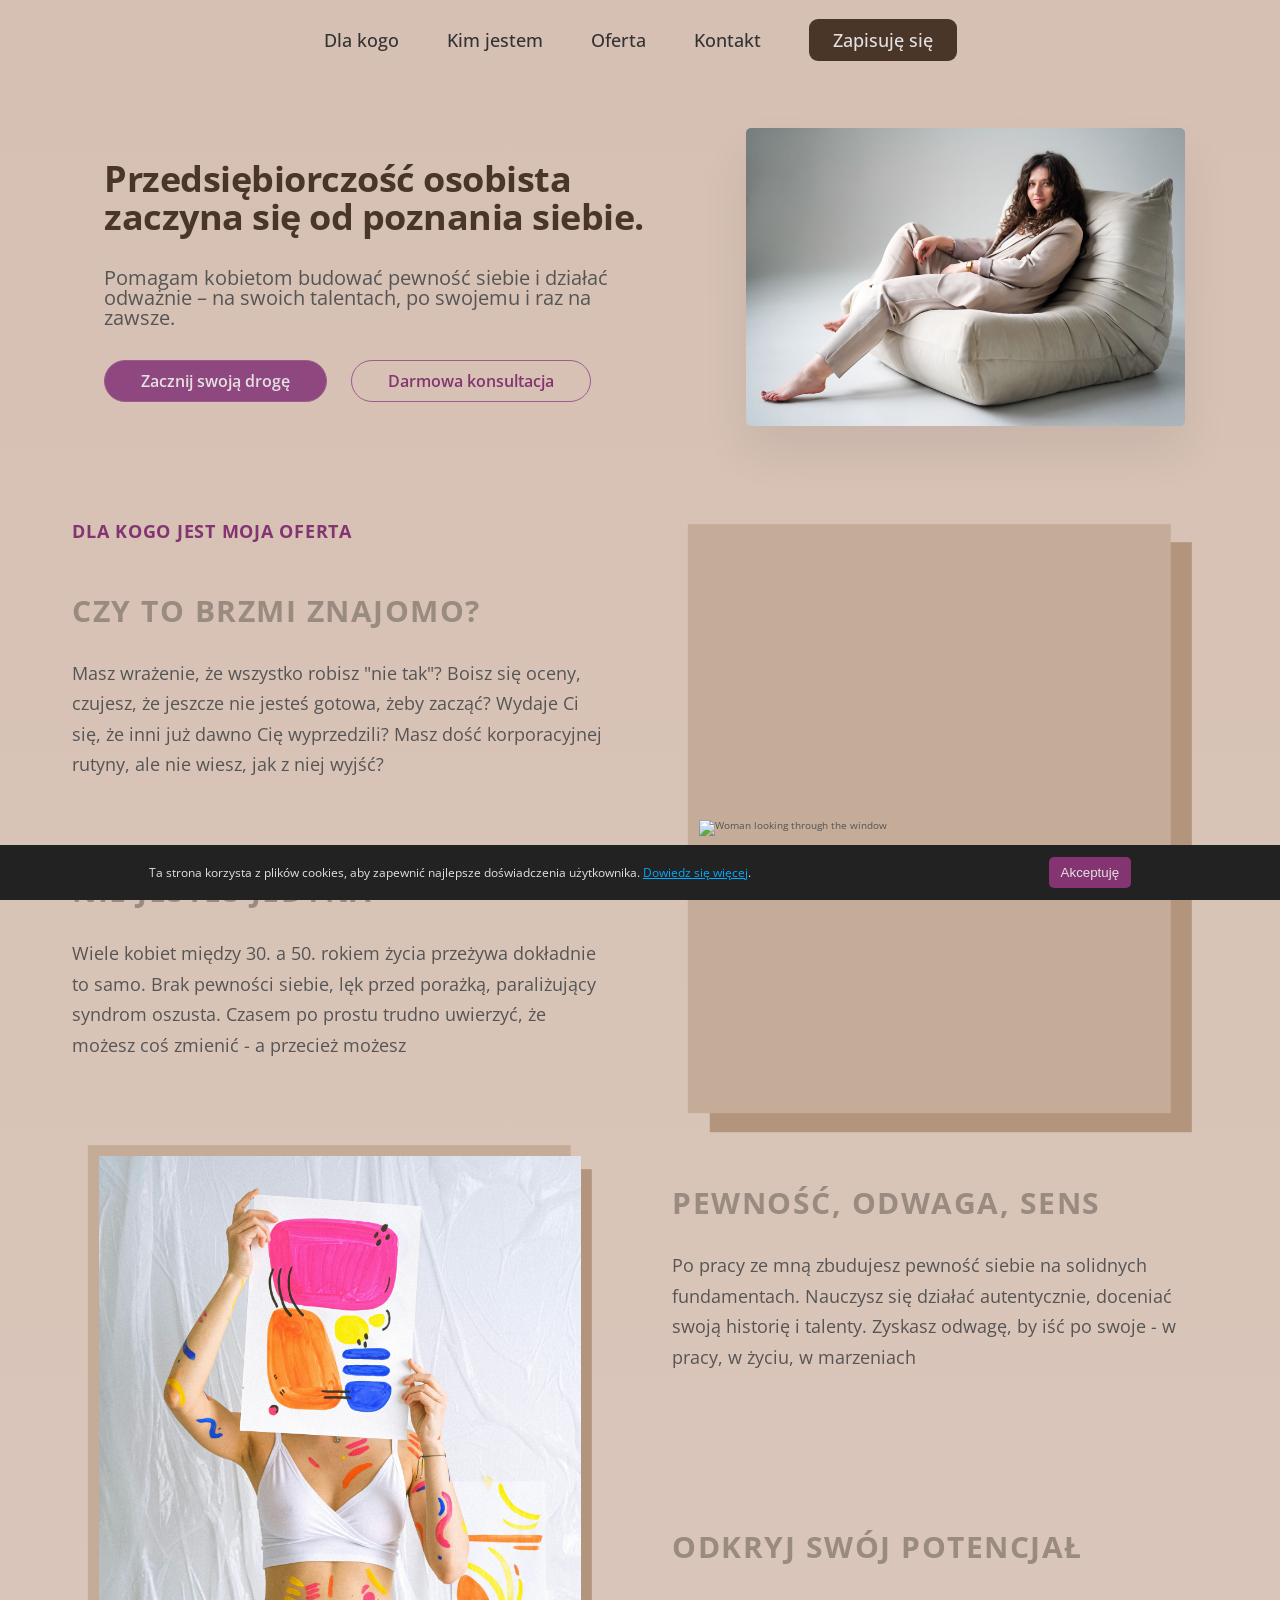
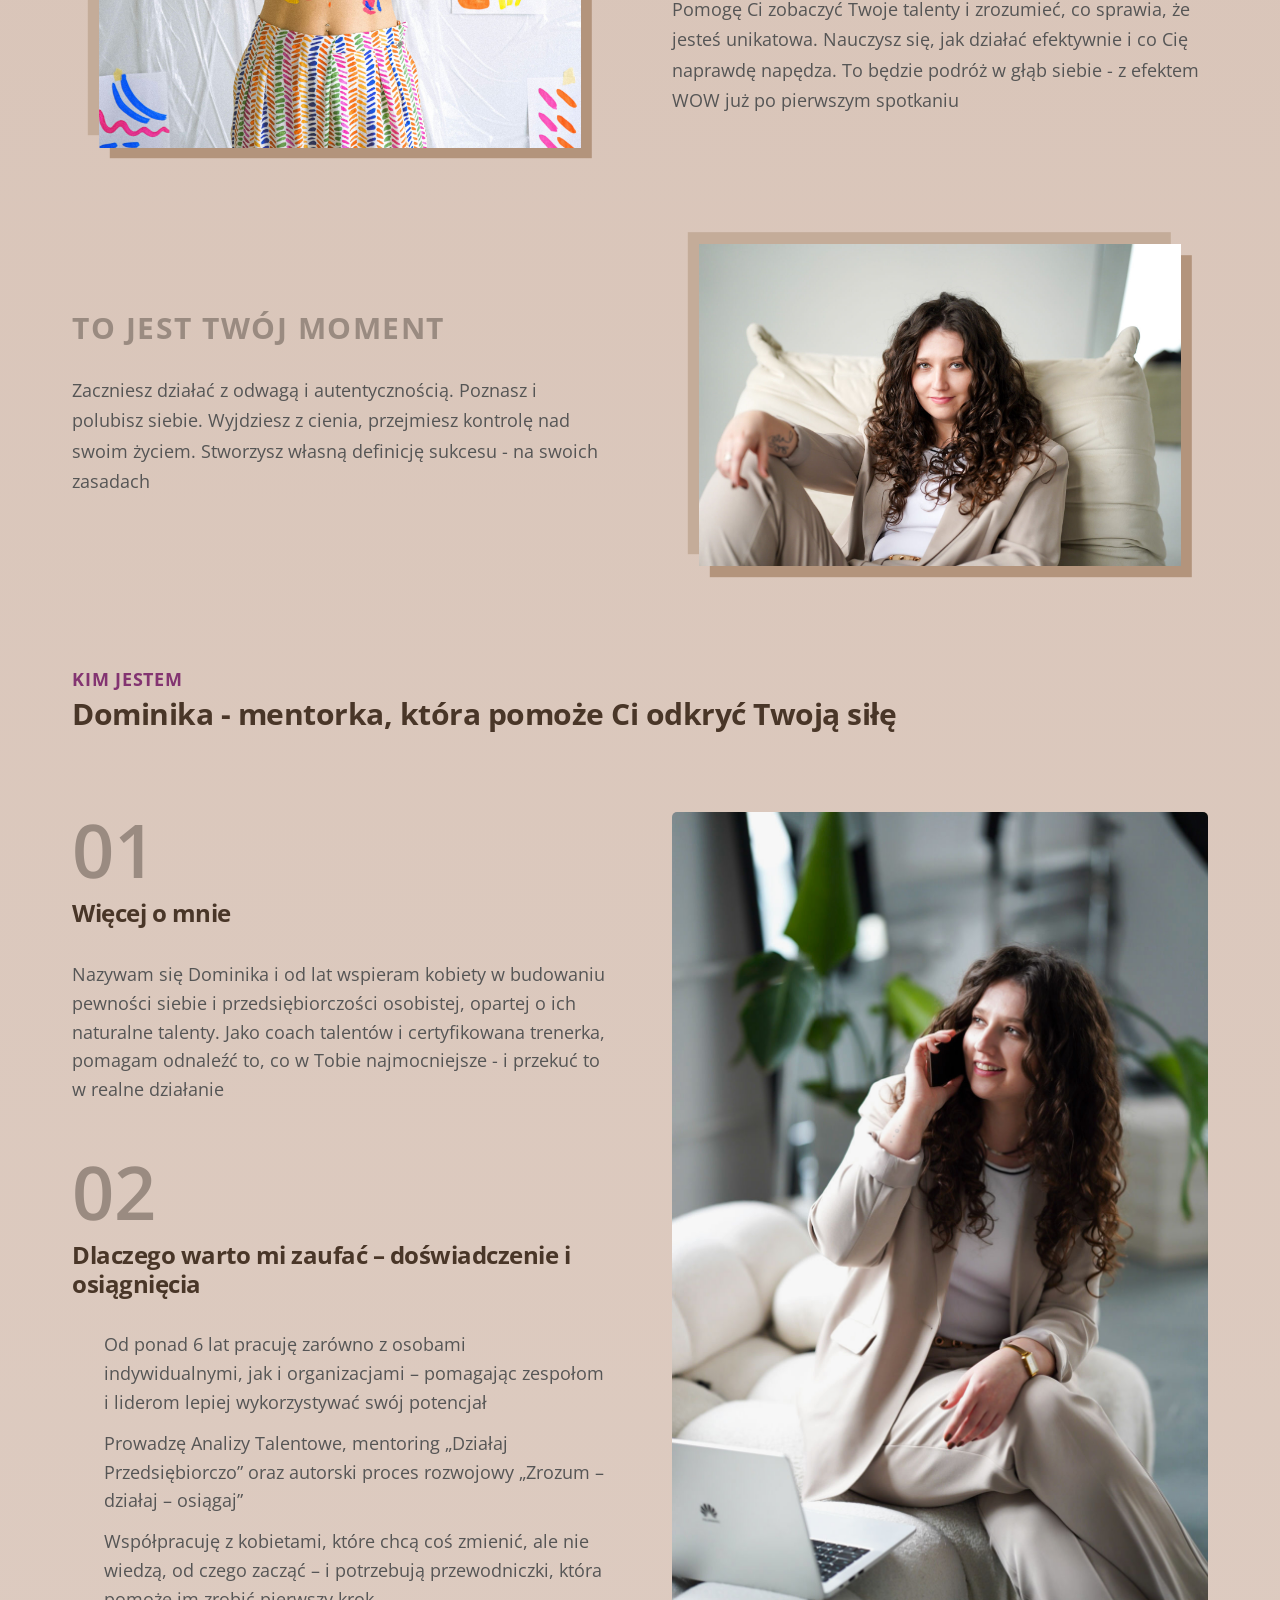
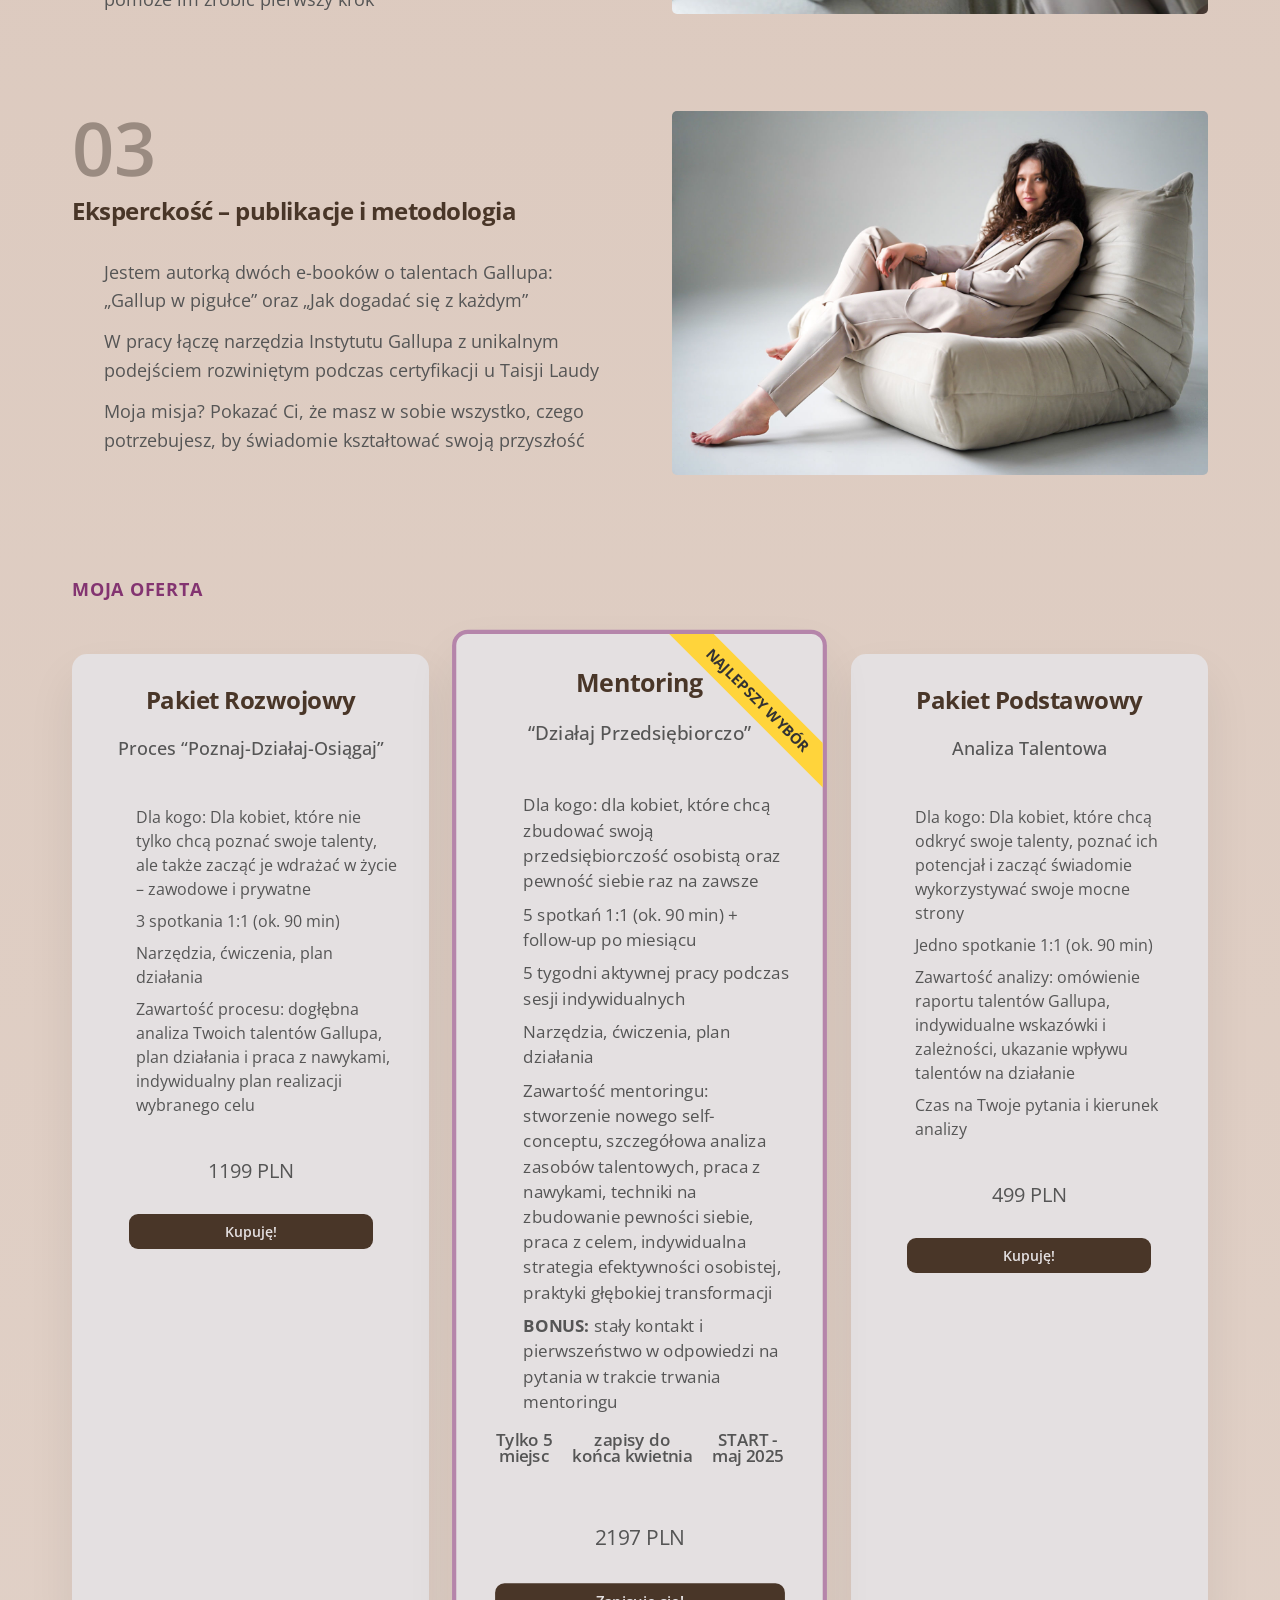
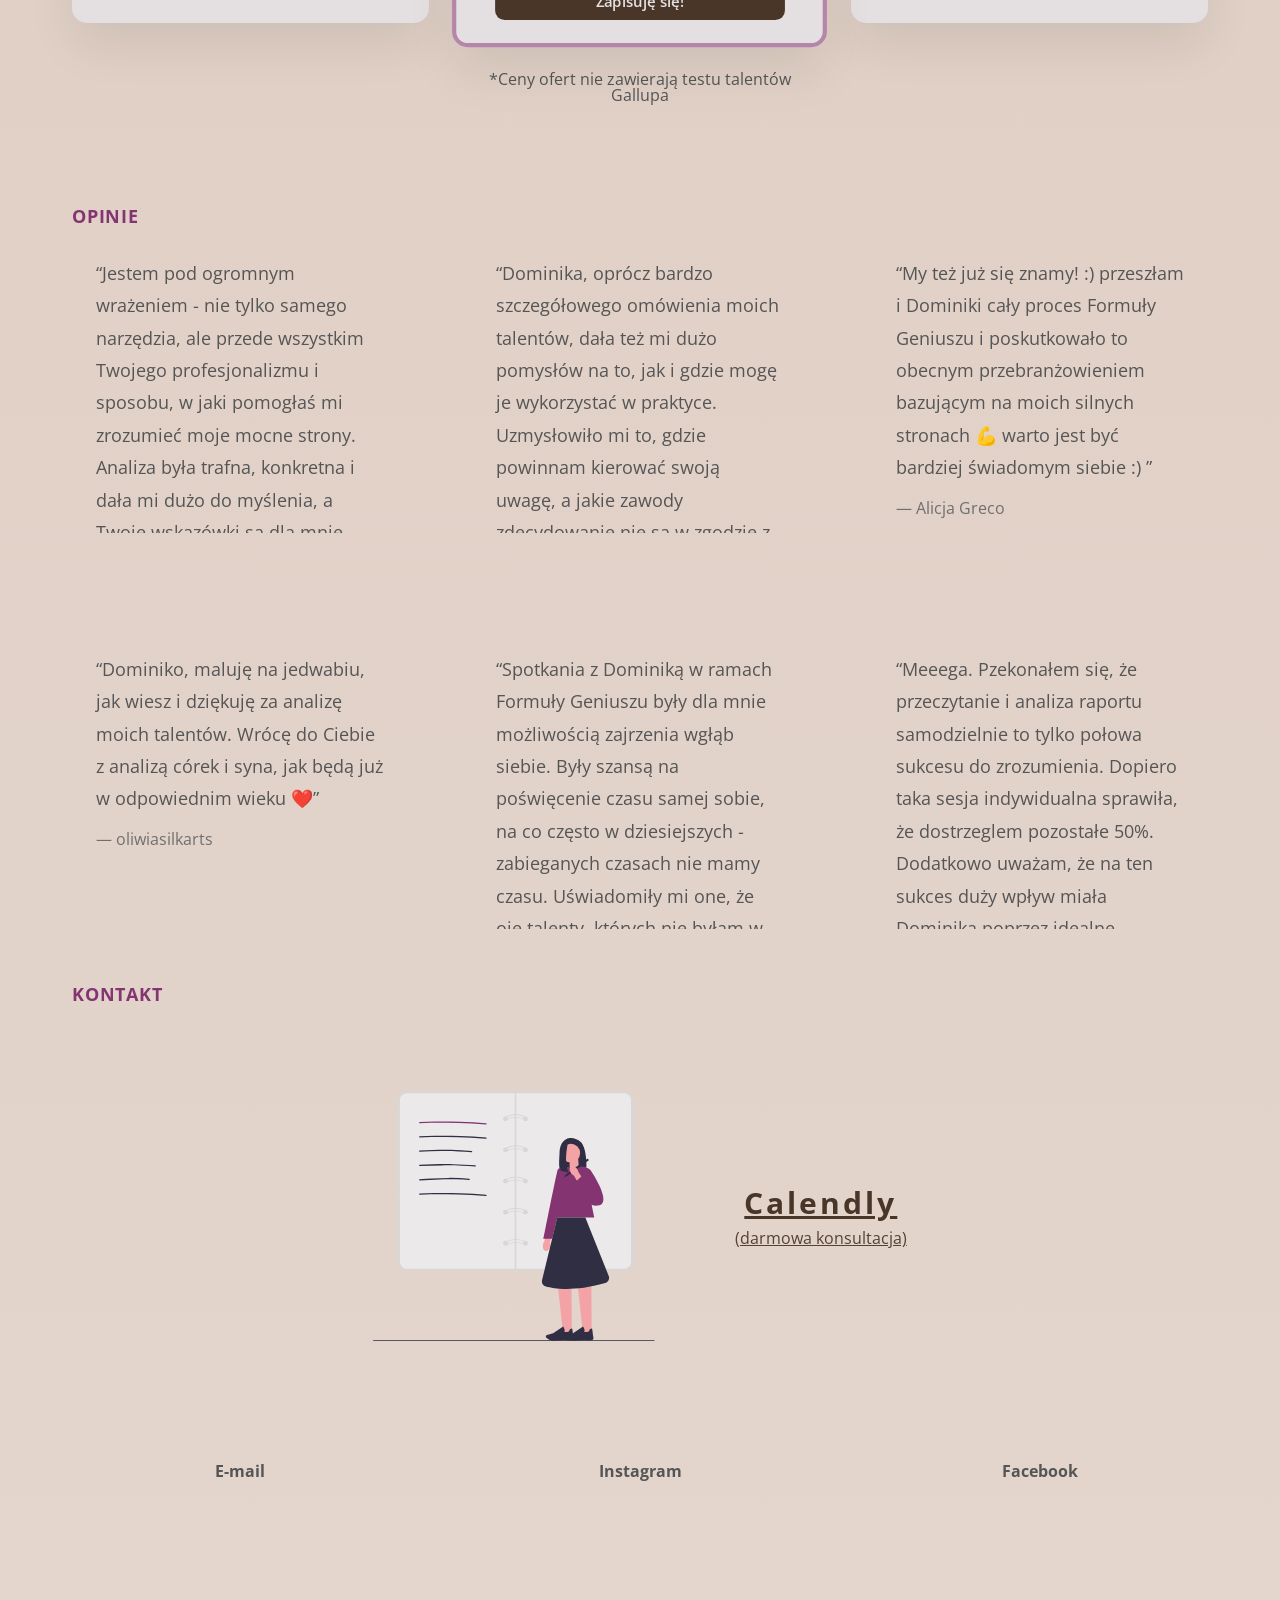
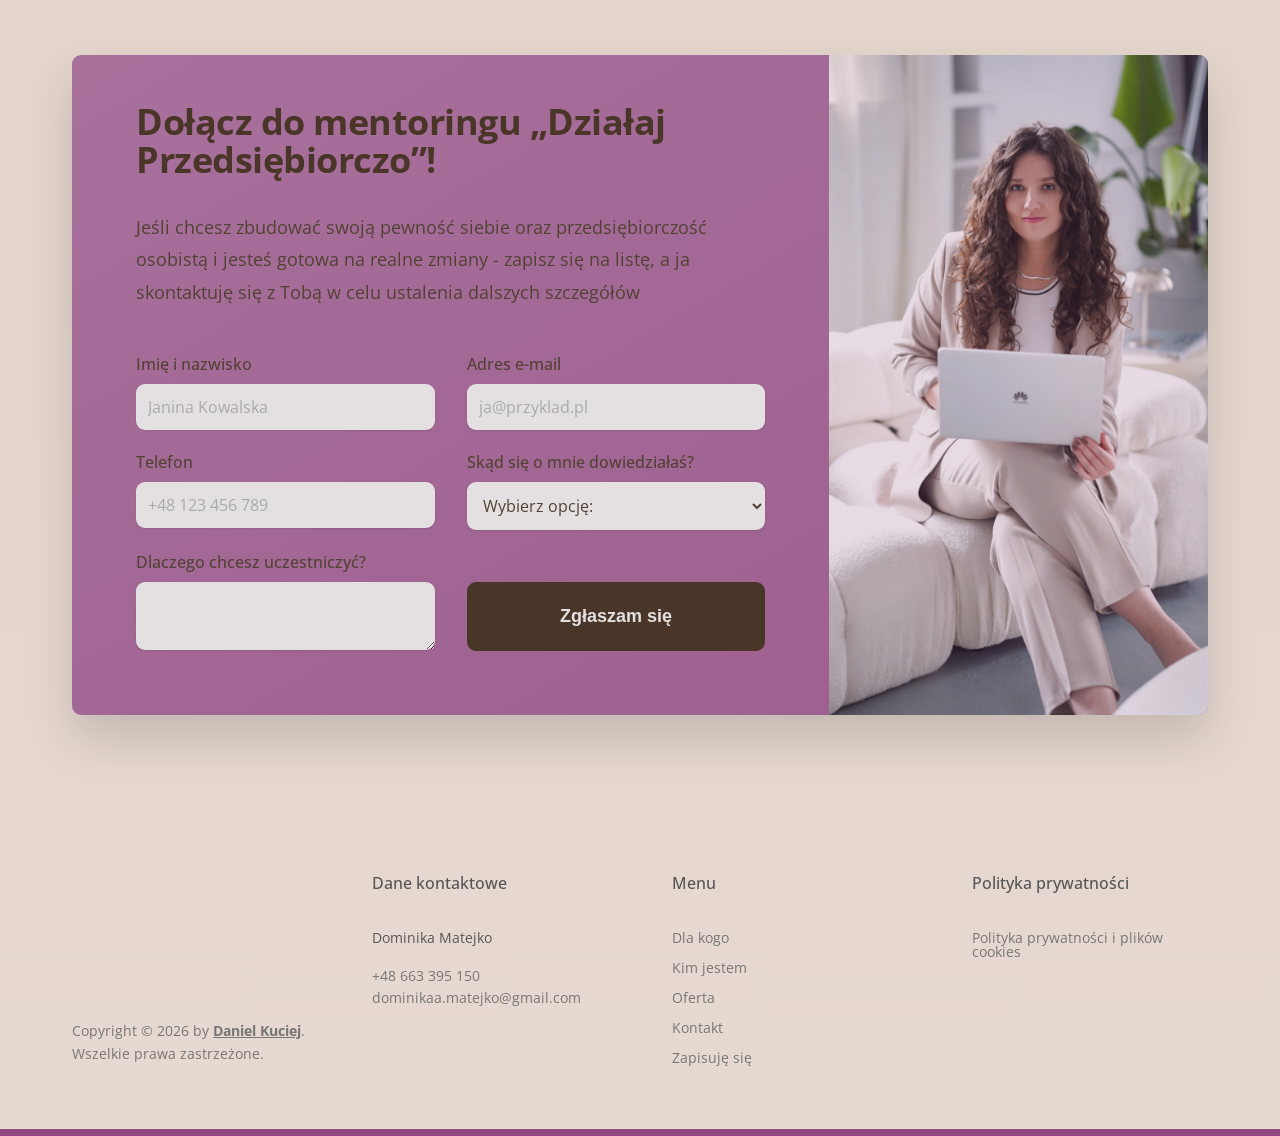
==== commit aa36983a: "Added cookies banner and fixed JS file reading" ====
--- a/HTML/index.html
+++ b/HTML/index.html
@@ -32,7 +32,7 @@
       src="https://unpkg.com/ionicons@7.1.0/dist/ionicons/ionicons.js"
     ></script>
 
-    <script defer src="script.js"></script>
+    <script defer src="/script.js"></script>
 
     <title>Dominika Matejko</title>
   </head>
@@ -1022,5 +1022,13 @@
         </div>
       </section>
     </main>
+    <div id="cookie-banner" class="cookie-banner">
+      <p>
+        Ta strona korzysta z plików cookies, aby zapewnić najlepsze
+        doświadczenia użytkownika.
+        <a href="/HTML/privacy.html" target="_blank">Dowiedz się więcej</a>.
+      </p>
+      <button id="accept-cookies">Akceptuję</button>
+    </div>
   </body>
 </html>
--- a/CSS/style.css
+++ b/CSS/style.css
@@ -745,3 +745,41 @@
 .footer-link:active {
   color: #555;
 }
+
+.cookie-banner {
+  position: fixed;
+  bottom: 0;
+  left: 0;
+  right: 0;
+  background-color: #222;
+  color: #e4e0e1;
+  padding: 1.2rem 0;
+  display: flex;
+  justify-content: space-around;
+  align-items: center;
+  z-index: 1000;
+}
+
+.cookie-banner p {
+  margin: 0;
+  font-size: 1.2rem;
+}
+
+.cookie-banner a {
+  color: #00aaff;
+  text-decoration: underline;
+}
+
+.cookie-banner button {
+  background-color: #833471;
+  border-radius: 5px;
+  color: #e4e0e1;
+  border: none;
+  padding: 8px 12px;
+  cursor: pointer;
+  transition: all 0.3s;
+}
+
+.cookie-banner button:hover {
+  background-color: #8f487f;
+}
